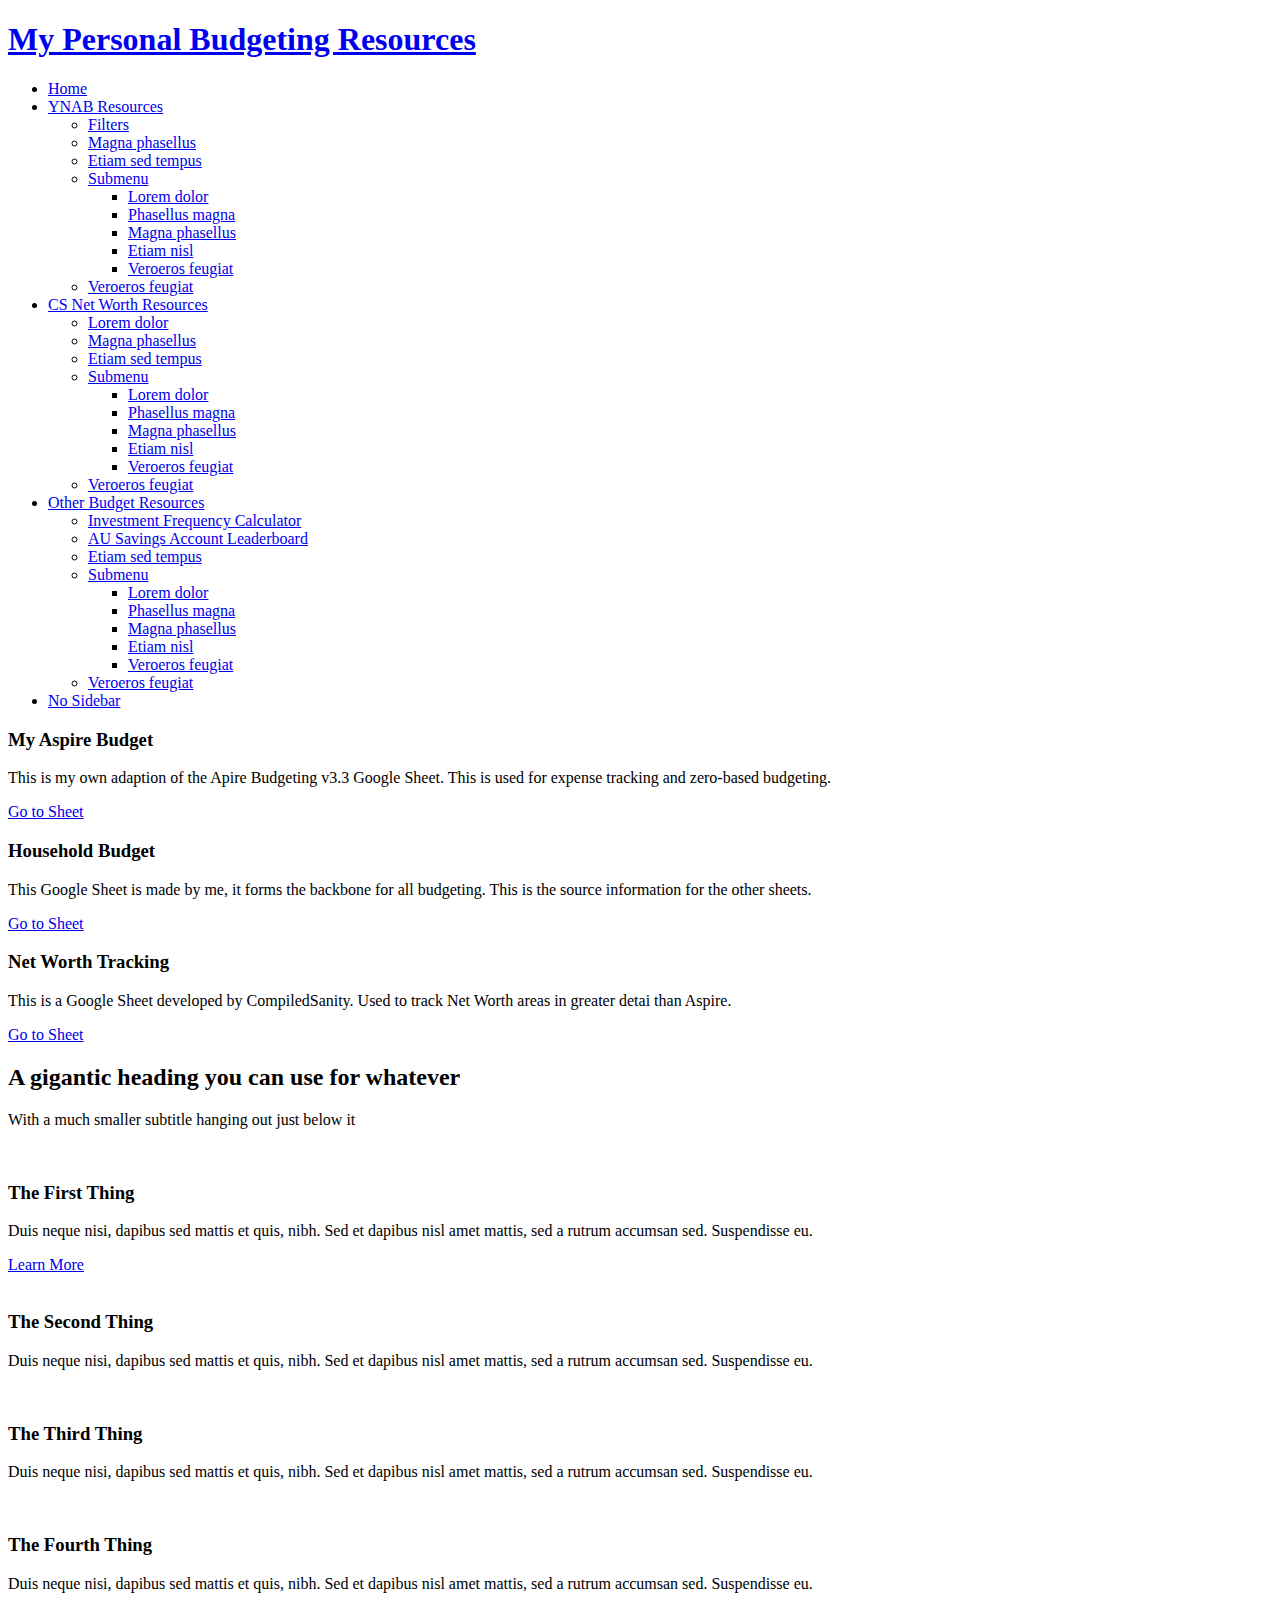
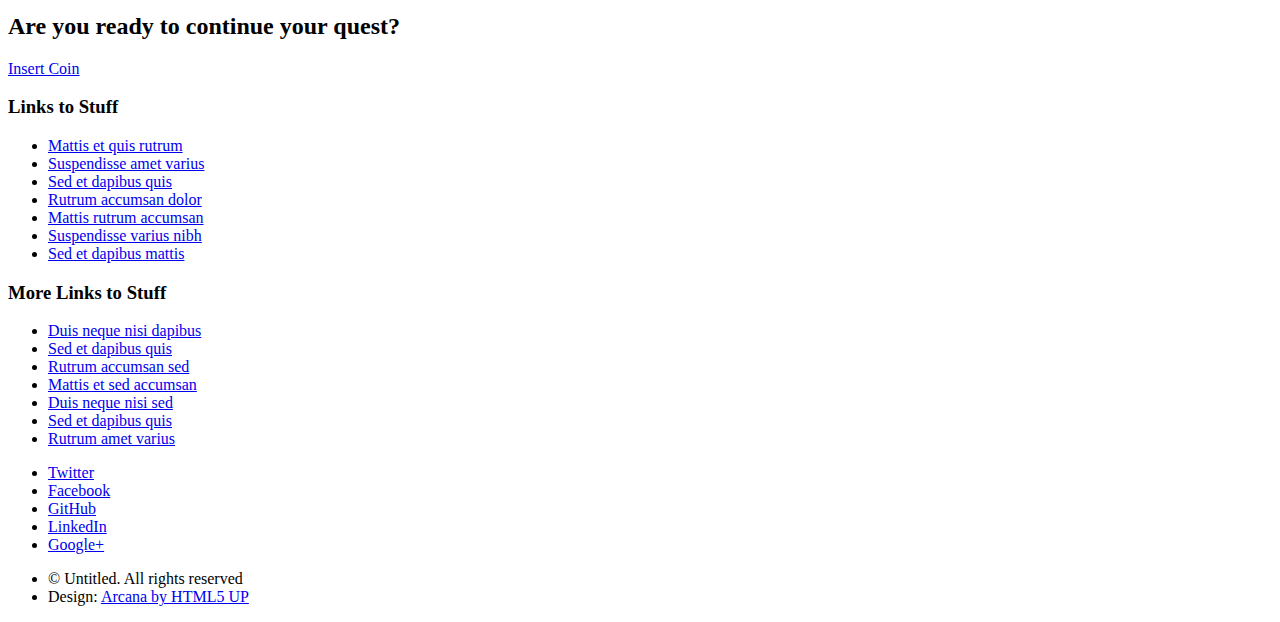
==== index.html @ 68fd0aa4 "Update to YNAB reference" ====
<!DOCTYPE HTML>
<!--
	Arcana by HTML5 UP
	html5up.net | @ajlkn
	Free for personal and commercial use under the CCA 3.0 license (html5up.net/license)
-->
<html>
	<head>
		<title>Budget Resources</title>
		<meta charset="utf-8" />
		<meta name="viewport" content="width=device-width, initial-scale=1, user-scalable=no" />
		<link rel="stylesheet" href="assets/css/main.css" />
		<link rel="icon" href="chart.ico">
	</head>
	<body class="is-preload">
		<div id="page-wrapper">

			<!-- Header -->
				<div id="header">

					<!-- Logo -->
						<h1><a href="index.html" id="logo">My Personal Budgeting Resources</a></h1>

					<!-- Nav -->
						<nav id="nav">
							<ul>
								<li class="current"><a href="index.html">Home</a></li>
								<li>
									<a href="#">YNAB Resources</a>
									<ul>
										<li><a href="filters.html">Filters</a></li>
										<li><a href="#" target="_blank" rel="noopener noreferrer">Magna phasellus</a></li>
										<li><a href="#" target="_blank" rel="noopener noreferrer">Etiam sed tempus</a></li>
										<li>
											<a href="#">Submenu</a>
											<ul>
												<li><a href="#">Lorem dolor</a></li>
												<li><a href="#">Phasellus magna</a></li>
												<li><a href="#">Magna phasellus</a></li>
												<li><a href="#">Etiam nisl</a></li>
												<li><a href="#">Veroeros feugiat</a></li>
											</ul>
										</li>
										<li><a href="#">Veroeros feugiat</a></li>
									</ul>
								</li>
								<li>
									<a href="#">CS Net Worth Resources</a>
									<ul>
										<li><a href="#" target="_blank" rel="noopener noreferrer">Lorem dolor</a></li>
										<li><a href="#" target="_blank" rel="noopener noreferrer">Magna phasellus</a></li>
										<li><a href="#" target="_blank" rel="noopener noreferrer">Etiam sed tempus</a></li>
										<li>
											<a href="#">Submenu</a>
											<ul>
												<li><a href="#">Lorem dolor</a></li>
												<li><a href="#">Phasellus magna</a></li>
												<li><a href="#">Magna phasellus</a></li>
												<li><a href="#">Etiam nisl</a></li>
												<li><a href="#">Veroeros feugiat</a></li>
											</ul>
										</li>
										<li><a href="#">Veroeros feugiat</a></li>
									</ul>
								</li>
								<li>
									<a href="#">Other Budget Resources</a>
									<ul>
										<li><a href="https://investcalc.github.io/" target="_blank" rel="noopener noreferrer">Investment Frequency Calculator</a></li>
										<li><a href="https://docs.google.com/spreadsheets/d/145iM6uuFS9m-Rul65--eFJQq_Au7Z_BA4_CwkYwu2DI/edit#gid=271791020" target="_blank" rel="noopener noreferrer">AU Savings Account Leaderboard</a></li>
										<li><a href="#" target="_blank" rel="noopener noreferrer">Etiam sed tempus</a></li>
										<li>
											<a href="#">Submenu</a>
											<ul>
												<li><a href="#">Lorem dolor</a></li>
												<li><a href="#">Phasellus magna</a></li>
												<li><a href="#">Magna phasellus</a></li>
												<li><a href="#">Etiam nisl</a></li>
												<li><a href="#">Veroeros feugiat</a></li>
											</ul>
										</li>
										<li><a href="#">Veroeros feugiat</a></li>
									</ul>
								</li>
								<li><a href="no-sidebar.html">No Sidebar</a></li>
							</ul>
						</nav>

				</div>

			<!-- Highlights -->
				<section class="wrapper style1">
					<div class="container">
						<div class="row gtr-200">
							<section class="col-4 col-12-narrower">
								<div class="box highlight">
									<i class="icon solid major fa-receipt"></i>
									<h3>My Aspire Budget</h3>
									<p>This is my own adaption of the Apire Budgeting v3.3 Google Sheet. This is used for expense tracking and zero-based budgeting.</p>
									<a href="https://docs.google.com/spreadsheets/d/15DoCzTArknNiJMKoGo6UmZNS4q94j5jEucCFTJmezaw/edit?usp=sharing" class="button"target="_blank" rel="noopener noreferrer">Go to Sheet</a>
								</div>
							</section>
							<section class="col-4 col-12-narrower">
								<div class="box highlight">
									<i class="icon solid major fa-calculator"></i>
									<h3>Household Budget</h3>
									<p>This Google Sheet is made by me, it forms the backbone for all budgeting. This is the source information for the other sheets.</p>
									<a href="https://docs.google.com/spreadsheets/d/1C5yTGVvdCSn9Hnpcb_9gk71Tm4waRV38QooXkXLGlp8/edit?usp=sharing" class="button"target="_blank" rel="noopener noreferrer">Go to Sheet</a>
								</div>
							</section>
							<section class="col-4 col-12-narrower">
								<div class="box highlight">
									<i class="icon solid major fa-chart-pie"></i>
									<h3>Net Worth Tracking</h3>
									<p>This is a Google Sheet developed by CompiledSanity. Used to track Net Worth areas in greater detai than Aspire.</p>
									<a href="https://docs.google.com/spreadsheets/d/12lXcyoD9trBSs9_mLngoqm3AqoFH1esl90T02UZEhg0/edit?usp=sharing" class="button"target="_blank" rel="noopener noreferrer">Go to Sheet</a>
								</div>
							</section>
						</div>
					</div>
				</section>

			<!-- Gigantic Heading -->
				<section class="wrapper style2">
					<div class="container">
						<header class="major">
							<h2>A gigantic heading you can use for whatever</h2>
							<p>With a much smaller subtitle hanging out just below it</p>
						</header>
					</div>
				</section>

			<!-- Posts -->
				<section class="wrapper style1">
					<div class="container">
						<div class="row">
							<section class="col-6 col-12-narrower">
								<div class="box post">
									<a href="#" class="image left"><img src="images/pic01.jpg" alt="" /></a>
									<div class="inner">
										<h3>The First Thing</h3>
										<p>Duis neque nisi, dapibus sed mattis et quis, nibh. Sed et dapibus nisl amet mattis, sed a rutrum accumsan sed. Suspendisse eu.</p>
										<a href="#" class="button">Learn More</a>
									</div>
								</div>
							</section>
							<section class="col-6 col-12-narrower">
								<div class="box post">
									<a href="#" class="image left"><img src="images/pic02.jpg" alt="" /></a>
									<div class="inner">
										<h3>The Second Thing</h3>
										<p>Duis neque nisi, dapibus sed mattis et quis, nibh. Sed et dapibus nisl amet mattis, sed a rutrum accumsan sed. Suspendisse eu.</p>
									</div>
								</div>
							</section>
						</div>
						<div class="row">
							<section class="col-6 col-12-narrower">
								<div class="box post">
									<a href="#" class="image left"><img src="images/pic03.jpg" alt="" /></a>
									<div class="inner">
										<h3>The Third Thing</h3>
										<p>Duis neque nisi, dapibus sed mattis et quis, nibh. Sed et dapibus nisl amet mattis, sed a rutrum accumsan sed. Suspendisse eu.</p>
									</div>
								</div>
							</section>
							<section class="col-6 col-12-narrower">
								<div class="box post">
									<a href="#" class="image left"><img src="images/pic04.jpg" alt="" /></a>
									<div class="inner">
										<h3>The Fourth Thing</h3>
										<p>Duis neque nisi, dapibus sed mattis et quis, nibh. Sed et dapibus nisl amet mattis, sed a rutrum accumsan sed. Suspendisse eu.</p>
									</div>
								</div>
							</section>
						</div>
					</div>
				</section>

			<!-- CTA -->
				<section id="cta" class="wrapper style3">
					<div class="container">
						<header>
							<h2>Are you ready to continue your quest?</h2>
							<a href="#" class="button">Insert Coin</a>
						</header>
					</div>
				</section>

			<!-- Footer -->
				<div id="footer">
					<div class="container">
						<div class="row">
							<section class="col-3 col-6-narrower col-12-mobilep">
								<h3>Links to Stuff</h3>
								<ul class="links">
									<li><a href="#">Mattis et quis rutrum</a></li>
									<li><a href="#">Suspendisse amet varius</a></li>
									<li><a href="#">Sed et dapibus quis</a></li>
									<li><a href="#">Rutrum accumsan dolor</a></li>
									<li><a href="#">Mattis rutrum accumsan</a></li>
									<li><a href="#">Suspendisse varius nibh</a></li>
									<li><a href="#">Sed et dapibus mattis</a></li>
								</ul>
							</section>
							<section class="col-3 col-6-narrower col-12-mobilep">
								<h3>More Links to Stuff</h3>
								<ul class="links">
									<li><a href="#">Duis neque nisi dapibus</a></li>
									<li><a href="#">Sed et dapibus quis</a></li>
									<li><a href="#">Rutrum accumsan sed</a></li>
									<li><a href="#">Mattis et sed accumsan</a></li>
									<li><a href="#">Duis neque nisi sed</a></li>
									<li><a href="#">Sed et dapibus quis</a></li>
									<li><a href="#">Rutrum amet varius</a></li>
								</ul>
							</section>
						</div>
					</div>

					<!-- Icons -->
						<ul class="icons">
							<li><a href="#" class="icon brands fa-twitter"><span class="label">Twitter</span></a></li>
							<li><a href="#" class="icon brands fa-facebook-f"><span class="label">Facebook</span></a></li>
							<li><a href="#" class="icon brands fa-github"><span class="label">GitHub</span></a></li>
							<li><a href="#" class="icon brands fa-linkedin-in"><span class="label">LinkedIn</span></a></li>
							<li><a href="#" class="icon brands fa-google-plus-g"><span class="label">Google+</span></a></li>
						</ul>

					<!-- Copyright -->
						<div class="copyright">
							<ul class="menu">
								<li>&copy; Untitled. All rights reserved</li><li>Design: <a href="http://html5up.net/arcana">Arcana by HTML5 UP</a></li>
							</ul>
						</div>

				</div>

		</div>

		<!-- Scripts -->
			<script src="assets/js/jquery.min.js"></script>
			<script src="assets/js/jquery.dropotron.min.js"></script>
			<script src="assets/js/browser.min.js"></script>
			<script src="assets/js/breakpoints.min.js"></script>
			<script src="assets/js/util.js"></script>
			<script src="assets/js/main.js"></script>

	</body>
</html>
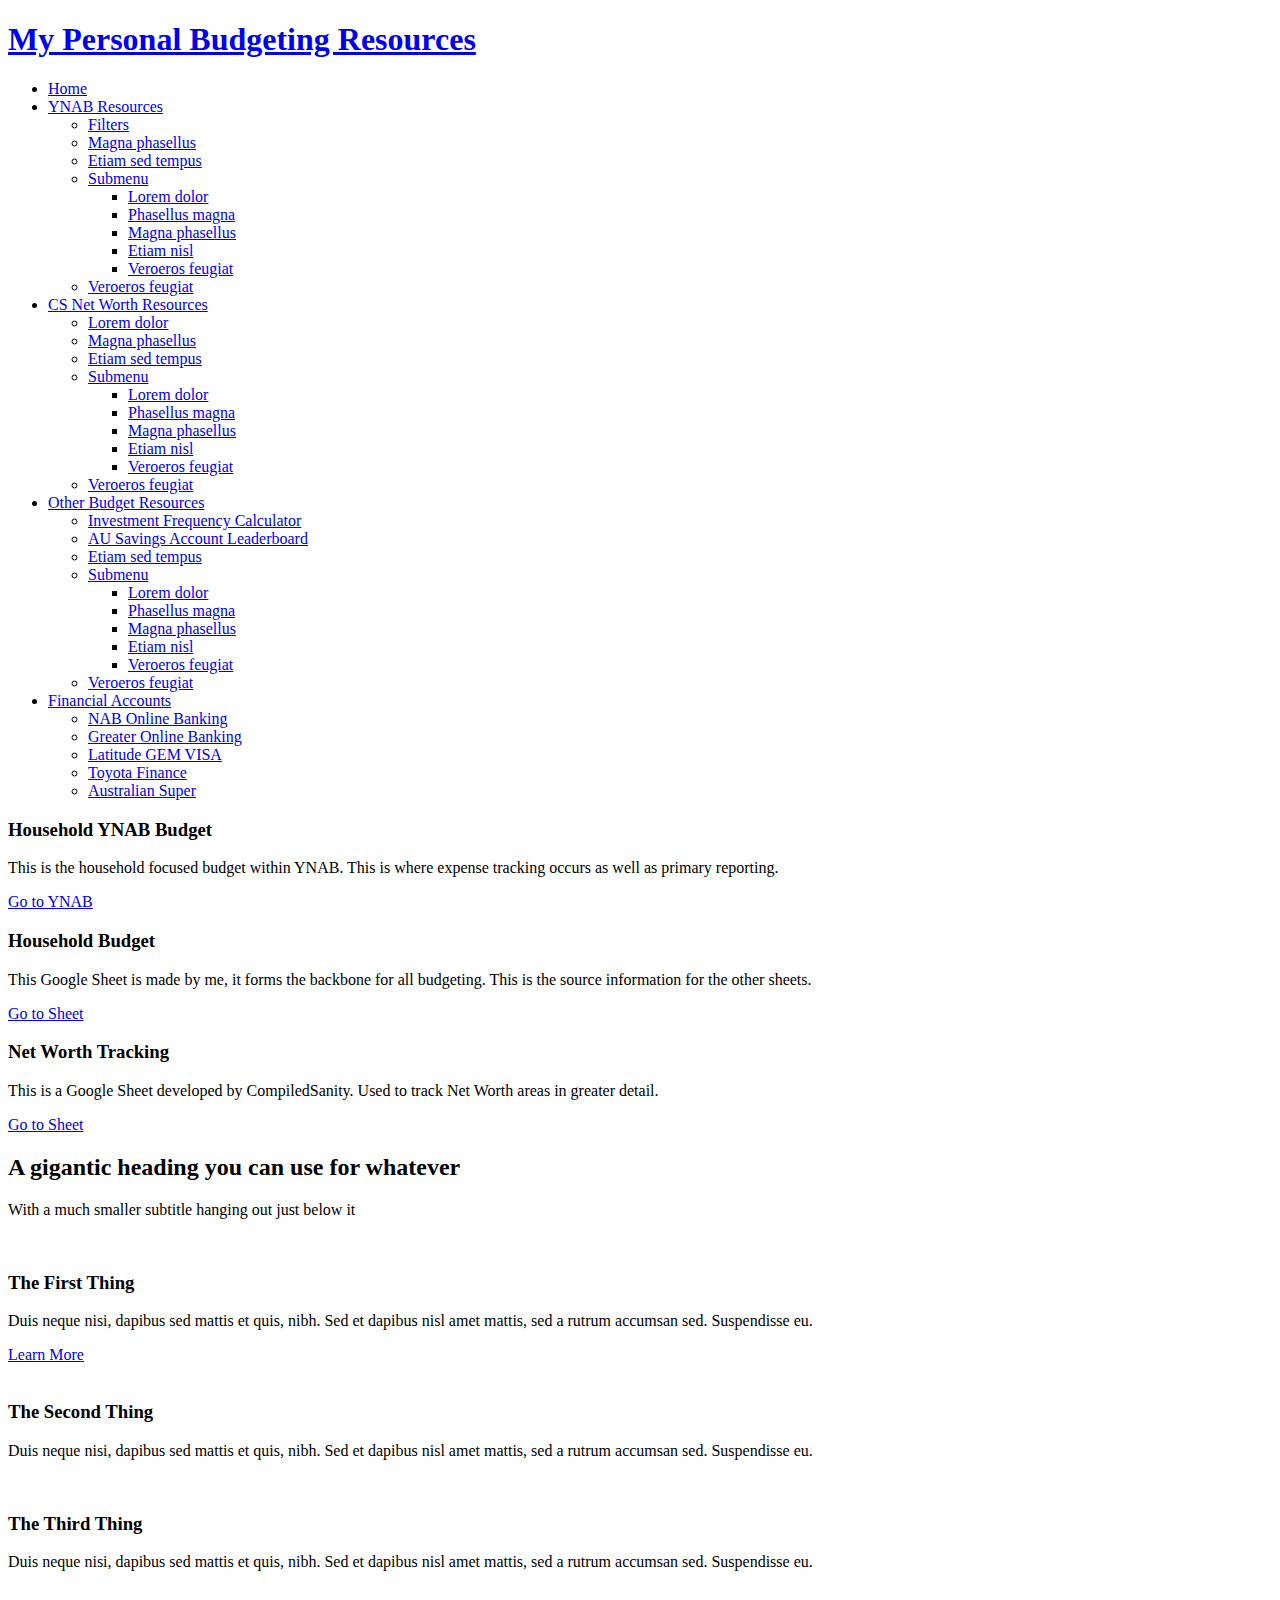
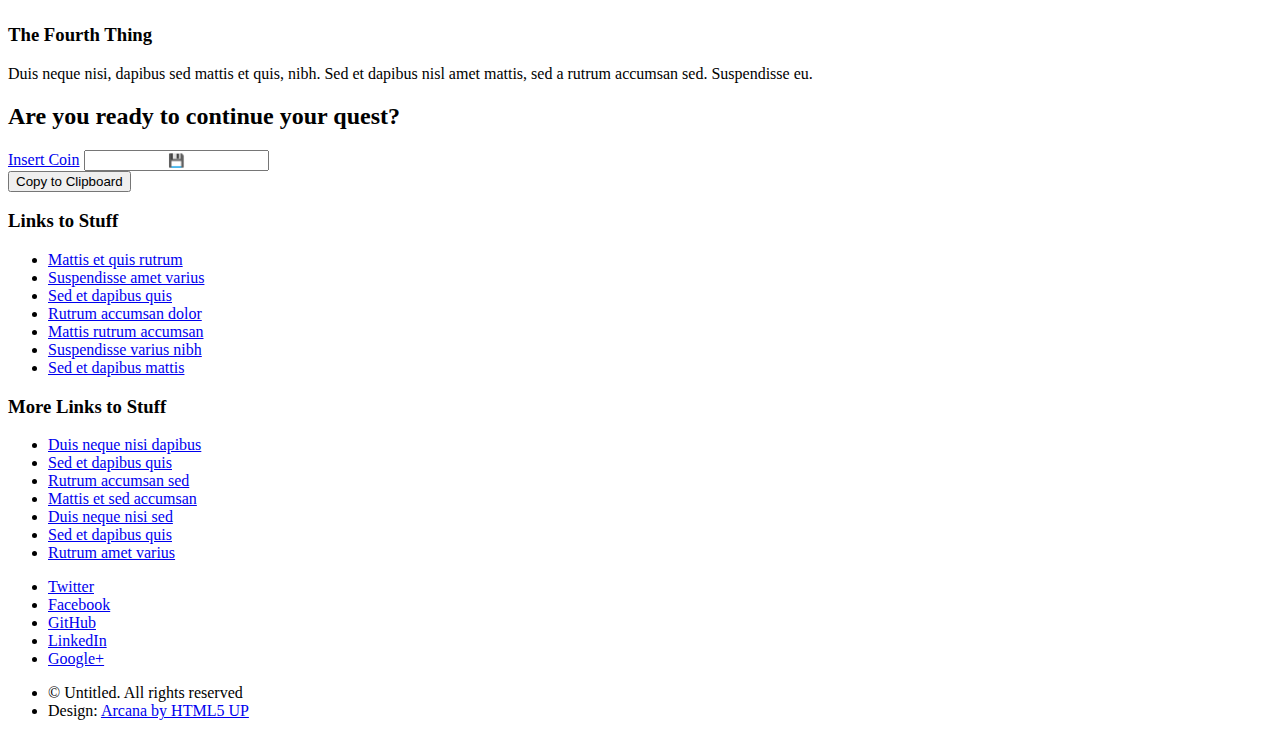
==== commit b65d3b6a: "Taxonomy Update Pt1" ====
--- a/index.html
+++ b/index.html
@@ -10,7 +10,8 @@
 		<meta charset="utf-8" />
 		<meta name="viewport" content="width=device-width, initial-scale=1, user-scalable=no" />
 		<link rel="stylesheet" href="assets/css/main.css" />
-		<link rel="icon" href="chart.ico">
+		<link rel="stylesheet" type="text/css" href="/assets/css/styles.css">
+		<link rel="icon" href="images/chart.ico">
 	</head>
 	<body class="is-preload">
 		<div id="page-wrapper">
@@ -28,7 +29,7 @@
 								<li>
 									<a href="#">YNAB Resources</a>
 									<ul>
-										<li><a href="filters.html">Filters</a></li>
+										<li><a href="filtersold.html">Filters</a></li>
 										<li><a href="#" target="_blank" rel="noopener noreferrer">Magna phasellus</a></li>
 										<li><a href="#" target="_blank" rel="noopener noreferrer">Etiam sed tempus</a></li>
 										<li>
@@ -82,7 +83,16 @@
 										<li><a href="#">Veroeros feugiat</a></li>
 									</ul>
 								</li>
-								<li><a href="no-sidebar.html">No Sidebar</a></li>
+								<li>
+									<a href="#">Financial Accounts</a>
+									<ul>
+										<li><a href="https://ib.nab.com.au/nabib/acctInfo_acctBal.ctl#/" target="_blank" rel="noopener noreferrer">NAB Online Banking</a></li>
+										<li><a href="https://mb.greater.com.au/MobileBanking/Login" target="_blank" rel="noopener noreferrer">Greater Online Banking</a></li>
+										<li><a href="https://online.gemvisa.com.au/access/login" target="_blank" rel="noopener noreferrer">Latitude GEM VISA</a></li>
+										<li><a href="https://toyotafinanceonline.com.au/Login/TFLogin.aspx" target="_blank" rel="noopener noreferrer">Toyota Finance</a></li>
+										<li><a href="https://portal.australiansuper.com/login.aspx" target="_blank" rel="noopener noreferrer">Australian Super</a></li>
+									</ul>
+								</li>
 							</ul>
 						</nav>
 
@@ -95,9 +105,9 @@
 							<section class="col-4 col-12-narrower">
 								<div class="box highlight">
 									<i class="icon solid major fa-receipt"></i>
-									<h3>My Aspire Budget</h3>
-									<p>This is my own adaption of the Apire Budgeting v3.3 Google Sheet. This is used for expense tracking and zero-based budgeting.</p>
-									<a href="https://docs.google.com/spreadsheets/d/15DoCzTArknNiJMKoGo6UmZNS4q94j5jEucCFTJmezaw/edit?usp=sharing" class="button"target="_blank" rel="noopener noreferrer">Go to Sheet</a>
+									<h3>Household YNAB Budget</h3>
+									<p>This is the household focused budget within YNAB. This is where expense tracking occurs as well as primary reporting.</p>
+									<a href="https://app.youneedabudget.com/5303480c-04dd-4c9a-a97a-b794a01c77ea/budget" class="button"target="_blank" rel="noopener noreferrer">Go to YNAB</a>
 								</div>
 							</section>
 							<section class="col-4 col-12-narrower">
@@ -112,8 +122,8 @@
 								<div class="box highlight">
 									<i class="icon solid major fa-chart-pie"></i>
 									<h3>Net Worth Tracking</h3>
-									<p>This is a Google Sheet developed by CompiledSanity. Used to track Net Worth areas in greater detai than Aspire.</p>
-									<a href="https://docs.google.com/spreadsheets/d/12lXcyoD9trBSs9_mLngoqm3AqoFH1esl90T02UZEhg0/edit?usp=sharing" class="button"target="_blank" rel="noopener noreferrer">Go to Sheet</a>
+									<p>This is a Google Sheet developed by CompiledSanity. Used to track Net Worth areas in greater detail.</p>
+									<a href="https://docs.google.com/spreadsheets/d/1zWmPhwMdC503QbrzBPPDHSi7-0YsXpwDAMVoIMjcQHA/edit#gid=1133598012" class="button"target="_blank" rel="noopener noreferrer">Go to Sheet</a>
 								</div>
 							</section>
 						</div>
@@ -183,6 +193,13 @@
 						<header>
 							<h2>Are you ready to continue your quest?</h2>
 							<a href="#" class="button">Insert Coin</a>
+							<input class= "icon" type="text" value="💾" id="SubscriptionsInput" style="text-align:center;" readonly>
+							<div class="tooltip">
+								<button onclick="SubscriptionsFunction()" onmouseout="SubscriptionsoutFunc()">
+								  <span class="tooltiptext" id="SubscriptionsTooltip">Copy to Clipboard</span>
+							  <i class="far fa-copy"></i>
+								</button>
+							  </div>
 						</header>
 					</div>
 				</section>
@@ -245,6 +262,7 @@
 			<script src="assets/js/breakpoints.min.js"></script>
 			<script src="assets/js/util.js"></script>
 			<script src="assets/js/main.js"></script>
+			<script src="assets/js/clipboard.js"></script>
 
 	</body>
 </html>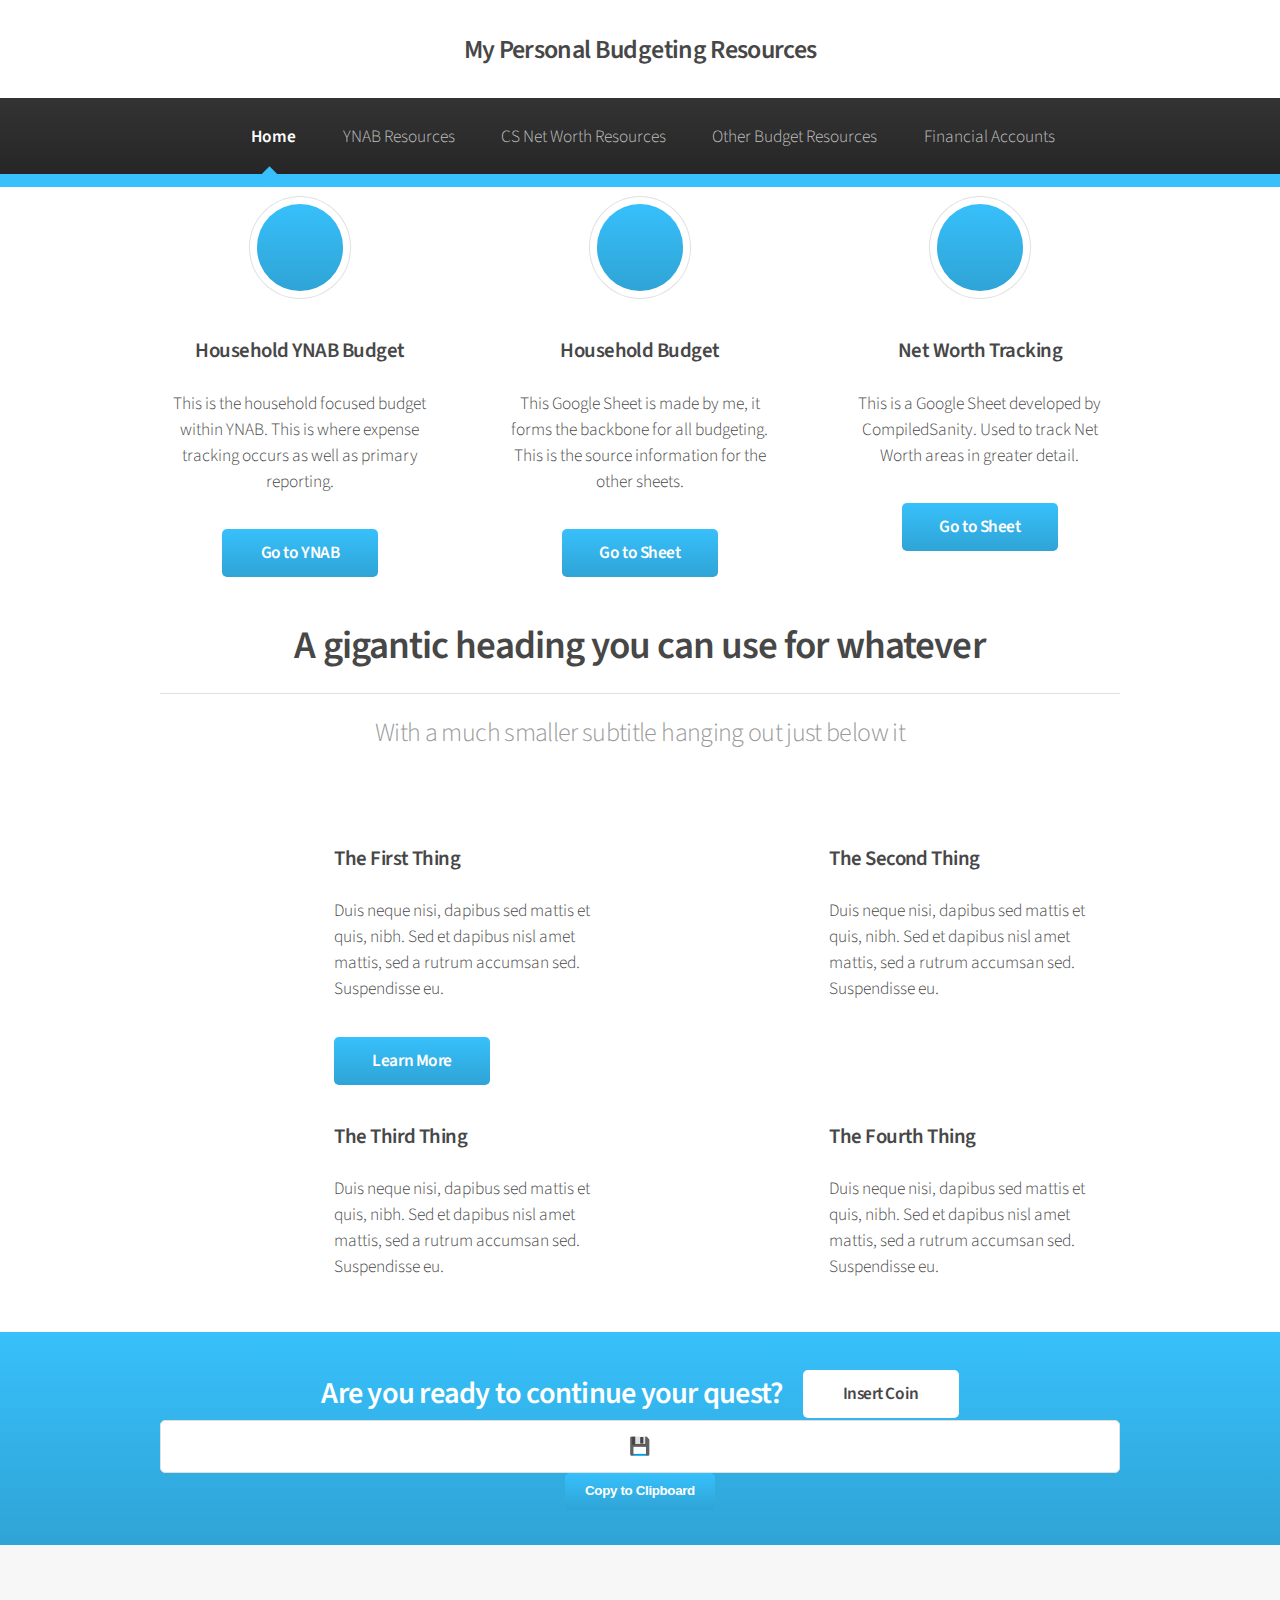
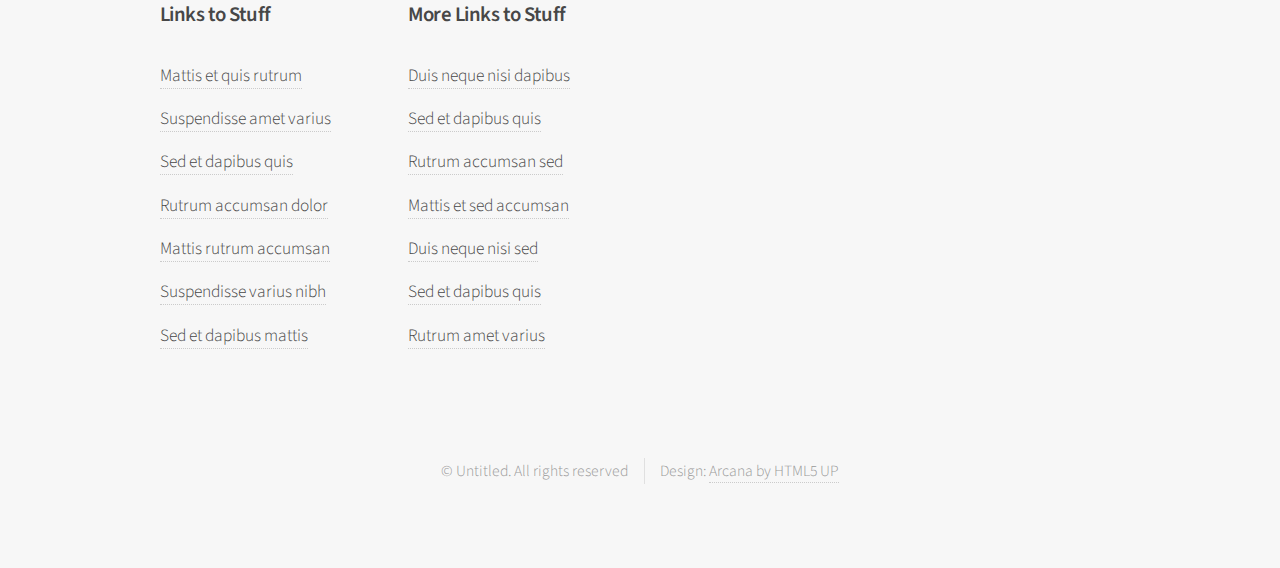
==== commit 887c2c25: "Further Updates" ====
--- a/index.html
+++ b/index.html
@@ -10,7 +10,6 @@
 		<meta charset="utf-8" />
 		<meta name="viewport" content="width=device-width, initial-scale=1, user-scalable=no" />
 		<link rel="stylesheet" href="assets/css/main.css" />
-		<link rel="stylesheet" type="text/css" href="/assets/css/styles.css">
 		<link rel="icon" href="images/chart.ico">
 	</head>
 	<body class="is-preload">
--- a/assets/css/main.css
+++ b/assets/css/main.css
@@ -0,0 +1,3376 @@
+@import url("fontawesome-all.min.css");
+@import url("https://fonts.googleapis.com/css?family=Source+Sans+Pro:300,300italic,600,600italic");
+
+/*
+	Arcana by HTML5 UP
+	html5up.net | @ajlkn
+	Free for personal and commercial use under the CCA 3.0 license (html5up.net/license)
+*/
+
+html, body, div, span, applet, object,
+iframe, h1, h2, h3, h4, h5, h6, p, blockquote,
+pre, a, abbr, acronym, address, big, cite,
+code, del, dfn, em, img, ins, kbd, q, s, samp,
+small, strike, strong, sub, sup, tt, var, b,
+u, i, center, dl, dt, dd, ol, ul, li, fieldset,
+form, label, legend, table, caption, tbody,
+tfoot, thead, tr, th, td, article, aside,
+canvas, details, embed, figure, figcaption,
+footer, header, hgroup, menu, nav, output, ruby,
+section, summary, time, mark, audio, video {
+	margin: 0;
+	padding: 0;
+	border: 0;
+	font-size: 100%;
+	font: inherit;
+	vertical-align: baseline;}
+
+article, aside, details, figcaption, figure,
+footer, header, hgroup, menu, nav, section {
+	display: block;}
+
+body {
+	line-height: 1;
+}
+
+ol, ul {
+	list-style: none;
+}
+
+blockquote, q {
+	quotes: none;
+}
+
+	blockquote:before, blockquote:after, q:before, q:after {
+		content: '';
+		content: none;
+	}
+
+table {
+	border-collapse: collapse;
+	border-spacing: 0;
+}
+
+body {
+	-webkit-text-size-adjust: none;
+}
+
+mark {
+	background-color: transparent;
+	color: inherit;
+}
+
+input::-moz-focus-inner {
+	border: 0;
+	padding: 0;
+}
+
+input, select, textarea {
+	-moz-appearance: none;
+	-webkit-appearance: none;
+	-ms-appearance: none;
+	appearance: none;
+}
+
+/* Basic */
+
+	html {
+		box-sizing: border-box;
+	}
+
+	*, *:before, *:after {
+		box-sizing: inherit;
+	}
+
+	body {
+		background: #f7f7f7 url("images/bg01.png");
+	}
+
+		body.is-preload *, body.is-preload *:before, body.is-preload *:after {
+			-moz-animation: none !important;
+			-webkit-animation: none !important;
+			-ms-animation: none !important;
+			animation: none !important;
+			-moz-transition: none !important;
+			-webkit-transition: none !important;
+			-ms-transition: none !important;
+			transition: none !important;
+		}
+
+	body, input, select, textarea {
+		color: #474747;
+		font-family: 'Source Sans Pro', sans-serif;
+		font-size: 16pt;
+		font-weight: 300;
+		line-height: 1.65em;
+	}
+
+	a {
+		-moz-transition: color 0.2s ease-in-out, border-color 0.2s ease-in-out, opacity 0.2s ease-in-out;
+		-webkit-transition: color 0.2s ease-in-out, border-color 0.2s ease-in-out, opacity 0.2s ease-in-out;
+		-ms-transition: color 0.2s ease-in-out, border-color 0.2s ease-in-out, opacity 0.2s ease-in-out;
+		transition: color 0.2s ease-in-out, border-color 0.2s ease-in-out, opacity 0.2s ease-in-out;
+		color: #37c0fb;
+		text-decoration: none;
+		border-bottom: dotted 1px;
+	}
+
+		a:hover {
+			color: #37c0fb;
+			border-bottom-color: transparent;
+		}
+
+	strong, b {
+		font-weight: 600;
+	}
+
+	em, i {
+		font-style: italic;
+	}
+
+	p, ul, ol, dl, table, blockquote {
+		margin: 0 0 2em 0;
+	}
+
+	h1, h2, h3, h4, h5, h6 {
+		color: inherit;
+		font-weight: 600;
+		line-height: 1.75em;
+		margin-bottom: 1em;
+	}
+
+		h1 a, h2 a, h3 a, h4 a, h5 a, h6 a {
+			color: inherit;
+			text-decoration: none;
+		}
+
+		h1 em, h2 em, h3 em, h4 em, h5 em, h6 em {
+			font-style: normal;
+			font-weight: 300;
+		}
+
+	h2 {
+		font-size: 1.75em;
+		letter-spacing: -0.025em;
+	}
+
+	h2.fil {
+		font-size: 1.75em;
+		letter-spacing: -0.025em;
+		margin: 0 0 0 0;
+	}
+
+	h3 {
+		font-size: 1.2em;
+		letter-spacing: -0.025em;
+	}
+
+	sub {
+		font-size: 0.8em;
+		position: relative;
+		top: 0.5em;
+	}
+
+	sup {
+		font-size: 0.8em;
+		position: relative;
+		top: -0.5em;
+	}
+
+	hr {
+		border-top: solid 1px #e0e0e0;
+		border: 0;
+		margin-bottom: 1.5em;
+	}
+
+	blockquote {
+		border-left: solid 0.5em #e0e0e0;
+		font-style: italic;
+		padding: 1em 0 1em 2em;
+	}
+
+/* Container */
+
+	.container {
+		margin: 0 auto;
+		max-width: 100%;
+		width: 1400px;
+	}
+
+		@media screen and (max-width: 1680px) {
+
+			.container {
+				width: 1200px;
+			}
+
+		}
+
+		@media screen and (max-width: 1280px) {
+
+			.container {
+				width: 960px;
+			}
+
+		}
+
+		@media screen and (max-width: 980px) {
+
+			.container {
+				width: 95%;
+			}
+
+		}
+
+		@media screen and (max-width: 840px) {
+
+			.container {
+				width: 95%;
+			}
+
+		}
+
+		@media screen and (max-width: 736px) {
+
+			.container {
+				width: 90%;
+			}
+
+		}
+
+		@media screen and (max-width: 480px) {
+
+			.container {
+				width: 100%;
+			}
+
+		}
+
+/* Row */
+
+	.row {
+		display: flex;
+		flex-wrap: wrap;
+		box-sizing: border-box;
+		align-items: stretch;
+	}
+
+		.row > * {
+			box-sizing: border-box;
+		}
+
+		.row.gtr-uniform > * > :last-child {
+			margin-bottom: 0;
+		}
+
+		.row.aln-left {
+			justify-content: flex-start;
+		}
+
+		.row.aln-center {
+			justify-content: center;
+		}
+
+		.row.aln-right {
+			justify-content: flex-end;
+		}
+
+		.row.aln-top {
+			align-items: flex-start;
+		}
+
+		.row.aln-middle {
+			align-items: center;
+		}
+
+		.row.aln-bottom {
+			align-items: flex-end;
+		}
+
+		.row > .imp {
+			order: -1;
+		}
+
+		.row > .col-1 {
+			width: 8.33333%;
+		}
+
+		.row > .off-1 {
+			margin-left: 8.33333%;
+		}
+
+		.row > .col-2 {
+			width: 16.66667%;
+		}
+
+		.row > .off-2 {
+			margin-left: 16.66667%;
+		}
+
+		.row > .col-3 {
+			width: 25%;
+		}
+
+		.row > .off-3 {
+			margin-left: 25%;
+		}
+
+		.row > .col-4 {
+			width: 33.33333%;
+		}
+	
+		.row > .off-4 {
+			margin-left: 33.33333%;
+		}
+	
+		.row > .col-5 {
+			width: 41.66667%;
+		}
+
+		.row > .off-5 {
+			margin-left: 41.66667%;
+		}
+
+		.row > .col-6 {
+			width: 50%;
+		}
+
+		.row > .off-6 {
+			margin-left: 50%;
+		}
+
+		.row > .col-7 {
+			width: 58.33333%;
+		}
+
+		.row > .off-7 {
+			margin-left: 58.33333%;
+		}
+
+		.row > .col-8 {
+			width: 66.66667%;
+		}
+
+		.row > .off-8 {
+			margin-left: 66.66667%;
+		}
+
+		.row > .col-9 {
+			width: 75%;
+		}
+
+		.row > .off-9 {
+			margin-left: 75%;
+		}
+
+		.row > .col-10 {
+			width: 83.33333%;
+		}
+
+		.row > .off-10 {
+			margin-left: 83.33333%;
+		}
+
+		.row > .col-11 {
+			width: 91.66667%;
+		}
+
+		.row > .off-11 {
+			margin-left: 91.66667%;
+		}
+
+		.row > .col-12 {
+			width: 100%;
+		}
+
+		.row > .off-12 {
+			margin-left: 100%;
+		}
+
+		.row > .col-13 {
+			width: 20%;
+			padding: 0 0 0 0;
+		}
+
+		.row > .off-13 {
+			margin-top: 0%;
+			margin-left: 25%;
+		}
+
+		.row.gtr-0 {
+			margin-top: 0px;
+			margin-left: 0px;
+		}
+
+			.row.gtr-0 > * {
+				padding: 0px 0 0 0px;
+			}
+
+			.row.gtr-0.gtr-uniform {
+				margin-top: 0px;
+			}
+
+				.row.gtr-0.gtr-uniform > * {
+					padding-top: 0px;
+				}
+
+		.row.gtr-25 {
+			margin-top: -12.5px;
+			margin-left: -12.5px;
+		}
+
+			.row.gtr-25 > * {
+				padding: 12.5px 0 0 12.5px;
+			}
+
+			.row.gtr-25.gtr-uniform {
+				margin-top: -12.5px;
+			}
+
+				.row.gtr-25.gtr-uniform > * {
+					padding-top: 12.5px;
+				}
+
+		.row.gtr-50 {
+			margin-top: -25px;
+			margin-left: -25px;
+		}
+
+			.row.gtr-50 > * {
+				padding: 25px 0 0 25px;
+			}
+
+			.row.gtr-50.gtr-uniform {
+				margin-top: -25px;
+			}
+
+				.row.gtr-50.gtr-uniform > * {
+					padding-top: 25px;
+				}
+
+		.row {
+			margin-top: -50px;
+			margin-left: -50px;
+		}
+
+			.row > * {
+				padding: 50px 0 0 50px;
+			}
+
+			.row.gtr-uniform {
+				margin-top: -50px;
+			}
+
+				.row.gtr-uniform > * {
+					padding-top: 50px;
+				}
+
+		.row.gtr-150 {
+			margin-top: -75px;
+			margin-left: -75px;
+		}
+
+			.row.gtr-150 > * {
+				padding: 75px 0 0 75px;
+			}
+
+			.row.gtr-150.gtr-uniform {
+				margin-top: -75px;
+			}
+
+				.row.gtr-150.gtr-uniform > * {
+					padding-top: 75px;
+				}
+
+		.row.gtr-200 {
+			margin-top: -100px;
+			margin-left: -100px;
+		}
+
+			.row.gtr-200 > * {
+				padding: 100px 0 0 100px;
+			}
+
+			.row.gtr-200.gtr-uniform {
+				margin-top: -100px;
+			}
+
+				.row.gtr-200.gtr-uniform > * {
+					padding-top: 100px;
+				}
+
+		@media screen and (max-width: 1680px) {
+
+			.row {
+				display: flex;
+				flex-wrap: wrap;
+				box-sizing: border-box;
+				align-items: stretch;
+			}
+
+				.row > * {
+					box-sizing: border-box;
+				}
+
+				.row.gtr-uniform > * > :last-child {
+					margin-bottom: 0;
+				}
+
+				.row.aln-left {
+					justify-content: flex-start;
+				}
+
+				.row.aln-center {
+					justify-content: center;
+				}
+
+				.row.aln-right {
+					justify-content: flex-end;
+				}
+
+				.row.aln-top {
+					align-items: flex-start;
+				}
+
+				.row.aln-middle {
+					align-items: center;
+				}
+
+				.row.aln-bottom {
+					align-items: flex-end;
+				}
+
+				.row > .imp-wide {
+					order: -1;
+				}
+
+				.row > .col-1-wide {
+					width: 8.33333%;
+				}
+
+				.row > .off-1-wide {
+					margin-left: 8.33333%;
+				}
+
+				.row > .col-2-wide {
+					width: 16.66667%;
+				}
+
+				.row > .off-2-wide {
+					margin-left: 16.66667%;
+				}
+
+				.row > .col-3-wide {
+					width: 25%;
+				}
+
+				.row > .off-3-wide {
+					margin-left: 25%;
+				}
+
+				.row > .col-4-wide {
+					width: 33.33333%;
+				}
+
+				.row > .off-4-wide {
+					margin-left: 33.33333%;
+				}
+
+				.row > .col-5-wide {
+					width: 41.66667%;
+				}
+
+				.row > .off-5-wide {
+					margin-left: 41.66667%;
+				}
+
+				.row > .col-6-wide {
+					width: 50%;
+				}
+
+				.row > .off-6-wide {
+					margin-left: 50%;
+				}
+
+				.row > .col-7-wide {
+					width: 58.33333%;
+				}
+
+				.row > .off-7-wide {
+					margin-left: 58.33333%;
+				}
+
+				.row > .col-8-wide {
+					width: 66.66667%;
+				}
+
+				.row > .off-8-wide {
+					margin-left: 66.66667%;
+				}
+
+				.row > .col-9-wide {
+					width: 75%;
+				}
+
+				.row > .off-9-wide {
+					margin-left: 75%;
+				}
+
+				.row > .col-10-wide {
+					width: 83.33333%;
+				}
+
+				.row > .off-10-wide {
+					margin-left: 83.33333%;
+				}
+
+				.row > .col-11-wide {
+					width: 91.66667%;
+				}
+
+				.row > .off-11-wide {
+					margin-left: 91.66667%;
+				}
+
+				.row > .col-12-wide {
+					width: 100%;
+				}
+
+				.row > .off-12-wide {
+					margin-left: 100%;
+				}
+
+				.row.gtr-0 {
+					margin-top: 0px;
+					margin-left: 0px;
+				}
+
+					.row.gtr-0 > * {
+						padding: 0px 0 0 0px;
+					}
+
+					.row.gtr-0.gtr-uniform {
+						margin-top: 0px;
+					}
+
+						.row.gtr-0.gtr-uniform > * {
+							padding-top: 0px;
+						}
+
+				.row.gtr-25 {
+					margin-top: -10px;
+					margin-left: -10px;
+				}
+
+					.row.gtr-25 > * {
+						padding: 10px 0 0 10px;
+					}
+
+					.row.gtr-25.gtr-uniform {
+						margin-top: -10px;
+					}
+
+						.row.gtr-25.gtr-uniform > * {
+							padding-top: 10px;
+						}
+
+				.row.gtr-50 {
+					margin-top: -20px;
+					margin-left: -20px;
+				}
+
+					.row.gtr-50 > * {
+						padding: 20px 0 0 20px;
+					}
+
+					.row.gtr-50.gtr-uniform {
+						margin-top: -20px;
+					}
+
+						.row.gtr-50.gtr-uniform > * {
+							padding-top: 20px;
+						}
+
+				.row {
+					margin-top: -40px;
+					margin-left: -40px;
+				}
+
+					.row > * {
+						padding: 40px 0 0 40px;
+					}
+
+					.row.gtr-uniform {
+						margin-top: -40px;
+					}
+
+						.row.gtr-uniform > * {
+							padding-top: 40px;
+						}
+
+				.row.gtr-150 {
+					margin-top: -60px;
+					margin-left: -60px;
+				}
+
+					.row.gtr-150 > * {
+						padding: 60px 0 0 60px;
+					}
+
+					.row.gtr-150.gtr-uniform {
+						margin-top: -60px;
+					}
+
+						.row.gtr-150.gtr-uniform > * {
+							padding-top: 60px;
+						}
+
+				.row.gtr-200 {
+					margin-top: -80px;
+					margin-left: -80px;
+				}
+
+					.row.gtr-200 > * {
+						padding: 80px 0 0 80px;
+					}
+
+					.row.gtr-200.gtr-uniform {
+						margin-top: -80px;
+					}
+
+						.row.gtr-200.gtr-uniform > * {
+							padding-top: 80px;
+						}
+
+		}
+
+		@media screen and (max-width: 1280px) {
+
+			.row {
+				display: flex;
+				flex-wrap: wrap;
+				box-sizing: border-box;
+				align-items: stretch;
+			}
+
+				.row > * {
+					box-sizing: border-box;
+				}
+
+				.row.gtr-uniform > * > :last-child {
+					margin-bottom: 0;
+				}
+
+				.row.aln-left {
+					justify-content: flex-start;
+				}
+
+				.row.aln-center {
+					justify-content: center;
+				}
+
+				.row.aln-right {
+					justify-content: flex-end;
+				}
+
+				.row.aln-top {
+					align-items: flex-start;
+				}
+
+				.row.aln-middle {
+					align-items: center;
+				}
+
+				.row.aln-bottom {
+					align-items: flex-end;
+				}
+
+				.row > .imp-normal {
+					order: -1;
+				}
+
+				.row > .col-1-normal {
+					width: 8.33333%;
+				}
+
+				.row > .off-1-normal {
+					margin-left: 8.33333%;
+				}
+
+				.row > .col-2-normal {
+					width: 16.66667%;
+				}
+
+				.row > .off-2-normal {
+					margin-left: 16.66667%;
+				}
+
+				.row > .col-3-normal {
+					width: 25%;
+				}
+
+				.row > .off-3-normal {
+					margin-left: 25%;
+				}
+
+				.row > .col-4-normal {
+					width: 33.33333%;
+				}
+
+				.row > .off-4-normal {
+					margin-left: 33.33333%;
+				}
+
+				.row > .col-5-normal {
+					width: 41.66667%;
+				}
+
+				.row > .off-5-normal {
+					margin-left: 41.66667%;
+				}
+
+				.row > .col-6-normal {
+					width: 50%;
+				}
+
+				.row > .off-6-normal {
+					margin-left: 50%;
+				}
+
+				.row > .col-7-normal {
+					width: 58.33333%;
+				}
+
+				.row > .off-7-normal {
+					margin-left: 58.33333%;
+				}
+
+				.row > .col-8-normal {
+					width: 66.66667%;
+				}
+
+				.row > .off-8-normal {
+					margin-left: 66.66667%;
+				}
+
+				.row > .col-9-normal {
+					width: 75%;
+				}
+
+				.row > .off-9-normal {
+					margin-left: 75%;
+				}
+
+				.row > .col-10-normal {
+					width: 83.33333%;
+				}
+
+				.row > .off-10-normal {
+					margin-left: 83.33333%;
+				}
+
+				.row > .col-11-normal {
+					width: 91.66667%;
+				}
+
+				.row > .off-11-normal {
+					margin-left: 91.66667%;
+				}
+
+				.row > .col-12-normal {
+					width: 100%;
+				}
+
+				.row > .off-12-normal {
+					margin-left: 100%;
+				}
+
+				.row.gtr-0 {
+					margin-top: 0px;
+					margin-left: 0px;
+				}
+
+					.row.gtr-0 > * {
+						padding: 0px 0 0 0px;
+					}
+
+					.row.gtr-0.gtr-uniform {
+						margin-top: 0px;
+					}
+
+						.row.gtr-0.gtr-uniform > * {
+							padding-top: 0px;
+						}
+
+				.row.gtr-25 {
+					margin-top: -7.5px;
+					margin-left: -7.5px;
+				}
+
+					.row.gtr-25 > * {
+						padding: 7.5px 0 0 7.5px;
+					}
+
+					.row.gtr-25.gtr-uniform {
+						margin-top: -7.5px;
+					}
+
+						.row.gtr-25.gtr-uniform > * {
+							padding-top: 7.5px;
+						}
+
+				.row.gtr-50 {
+					margin-top: -15px;
+					margin-left: -15px;
+				}
+
+					.row.gtr-50 > * {
+						padding: 15px 0 0 15px;
+					}
+
+					.row.gtr-50.gtr-uniform {
+						margin-top: -15px;
+					}
+
+						.row.gtr-50.gtr-uniform > * {
+							padding-top: 15px;
+						}
+
+				.row {
+					margin-top: -30px;
+					margin-left: -30px;
+				}
+
+					.row > * {
+						padding: 30px 0 0 30px;
+					}
+
+					.row.gtr-uniform {
+						margin-top: -30px;
+					}
+
+						.row.gtr-uniform > * {
+							padding-top: 30px;
+						}
+
+				.row.gtr-150 {
+					margin-top: -45px;
+					margin-left: -45px;
+				}
+
+					.row.gtr-150 > * {
+						padding: 45px 0 0 45px;
+					}
+
+					.row.gtr-150.gtr-uniform {
+						margin-top: -45px;
+					}
+
+						.row.gtr-150.gtr-uniform > * {
+							padding-top: 45px;
+						}
+
+				.row.gtr-200 {
+					margin-top: -60px;
+					margin-left: -60px;
+				}
+
+					.row.gtr-200 > * {
+						padding: 60px 0 0 60px;
+					}
+
+					.row.gtr-200.gtr-uniform {
+						margin-top: -60px;
+					}
+
+						.row.gtr-200.gtr-uniform > * {
+							padding-top: 60px;
+						}
+
+		}
+
+		@media screen and (max-width: 980px) {
+
+			.row {
+				display: flex;
+				flex-wrap: wrap;
+				box-sizing: border-box;
+				align-items: stretch;
+			}
+
+				.row > * {
+					box-sizing: border-box;
+				}
+
+				.row.gtr-uniform > * > :last-child {
+					margin-bottom: 0;
+				}
+
+				.row.aln-left {
+					justify-content: flex-start;
+				}
+
+				.row.aln-center {
+					justify-content: center;
+				}
+
+				.row.aln-right {
+					justify-content: flex-end;
+				}
+
+				.row.aln-top {
+					align-items: flex-start;
+				}
+
+				.row.aln-middle {
+					align-items: center;
+				}
+
+				.row.aln-bottom {
+					align-items: flex-end;
+				}
+
+				.row > .imp-narrow {
+					order: -1;
+				}
+
+				.row > .col-1-narrow {
+					width: 8.33333%;
+				}
+
+				.row > .off-1-narrow {
+					margin-left: 8.33333%;
+				}
+
+				.row > .col-2-narrow {
+					width: 16.66667%;
+				}
+
+				.row > .off-2-narrow {
+					margin-left: 16.66667%;
+				}
+
+				.row > .col-3-narrow {
+					width: 25%;
+				}
+
+				.row > .off-3-narrow {
+					margin-left: 25%;
+				}
+
+				.row > .col-4-narrow {
+					width: 33.33333%;
+				}
+
+				.row > .off-4-narrow {
+					margin-left: 33.33333%;
+				}
+
+				.row > .col-5-narrow {
+					width: 41.66667%;
+				}
+
+				.row > .off-5-narrow {
+					margin-left: 41.66667%;
+				}
+
+				.row > .col-6-narrow {
+					width: 50%;
+				}
+
+				.row > .off-6-narrow {
+					margin-left: 50%;
+				}
+
+				.row > .col-7-narrow {
+					width: 58.33333%;
+				}
+
+				.row > .off-7-narrow {
+					margin-left: 58.33333%;
+				}
+
+				.row > .col-8-narrow {
+					width: 66.66667%;
+				}
+
+				.row > .off-8-narrow {
+					margin-left: 66.66667%;
+				}
+
+				.row > .col-9-narrow {
+					width: 75%;
+				}
+
+				.row > .off-9-narrow {
+					margin-left: 75%;
+				}
+
+				.row > .col-10-narrow {
+					width: 83.33333%;
+				}
+
+				.row > .off-10-narrow {
+					margin-left: 83.33333%;
+				}
+
+				.row > .col-11-narrow {
+					width: 91.66667%;
+				}
+
+				.row > .off-11-narrow {
+					margin-left: 91.66667%;
+				}
+
+				.row > .col-12-narrow {
+					width: 100%;
+				}
+
+				.row > .off-12-narrow {
+					margin-left: 100%;
+				}
+
+				.row.gtr-0 {
+					margin-top: 0px;
+					margin-left: 0px;
+				}
+
+					.row.gtr-0 > * {
+						padding: 0px 0 0 0px;
+					}
+
+					.row.gtr-0.gtr-uniform {
+						margin-top: 0px;
+					}
+
+						.row.gtr-0.gtr-uniform > * {
+							padding-top: 0px;
+						}
+
+				.row.gtr-25 {
+					margin-top: -7.5px;
+					margin-left: -7.5px;
+				}
+
+					.row.gtr-25 > * {
+						padding: 7.5px 0 0 7.5px;
+					}
+
+					.row.gtr-25.gtr-uniform {
+						margin-top: -7.5px;
+					}
+
+						.row.gtr-25.gtr-uniform > * {
+							padding-top: 7.5px;
+						}
+
+				.row.gtr-50 {
+					margin-top: -15px;
+					margin-left: -15px;
+				}
+
+					.row.gtr-50 > * {
+						padding: 15px 0 0 15px;
+					}
+
+					.row.gtr-50.gtr-uniform {
+						margin-top: -15px;
+					}
+
+						.row.gtr-50.gtr-uniform > * {
+							padding-top: 15px;
+						}
+
+				.row {
+					margin-top: -30px;
+					margin-left: -30px;
+				}
+
+					.row > * {
+						padding: 30px 0 0 30px;
+					}
+
+					.row.gtr-uniform {
+						margin-top: -30px;
+					}
+
+						.row.gtr-uniform > * {
+							padding-top: 30px;
+						}
+
+				.row.gtr-150 {
+					margin-top: -45px;
+					margin-left: -45px;
+				}
+
+					.row.gtr-150 > * {
+						padding: 45px 0 0 45px;
+					}
+
+					.row.gtr-150.gtr-uniform {
+						margin-top: -45px;
+					}
+
+						.row.gtr-150.gtr-uniform > * {
+							padding-top: 45px;
+						}
+
+				.row.gtr-200 {
+					margin-top: -60px;
+					margin-left: -60px;
+				}
+
+					.row.gtr-200 > * {
+						padding: 60px 0 0 60px;
+					}
+
+					.row.gtr-200.gtr-uniform {
+						margin-top: -60px;
+					}
+
+						.row.gtr-200.gtr-uniform > * {
+							padding-top: 60px;
+						}
+
+		}
+
+		@media screen and (max-width: 840px) {
+
+			.row {
+				display: flex;
+				flex-wrap: wrap;
+				box-sizing: border-box;
+				align-items: stretch;
+			}
+
+				.row > * {
+					box-sizing: border-box;
+				}
+
+				.row.gtr-uniform > * > :last-child {
+					margin-bottom: 0;
+				}
+
+				.row.aln-left {
+					justify-content: flex-start;
+				}
+
+				.row.aln-center {
+					justify-content: center;
+				}
+
+				.row.aln-right {
+					justify-content: flex-end;
+				}
+
+				.row.aln-top {
+					align-items: flex-start;
+				}
+
+				.row.aln-middle {
+					align-items: center;
+				}
+
+				.row.aln-bottom {
+					align-items: flex-end;
+				}
+
+				.row > .imp-narrower {
+					order: -1;
+				}
+
+				.row > .col-1-narrower {
+					width: 8.33333%;
+				}
+
+				.row > .off-1-narrower {
+					margin-left: 8.33333%;
+				}
+
+				.row > .col-2-narrower {
+					width: 16.66667%;
+				}
+
+				.row > .off-2-narrower {
+					margin-left: 16.66667%;
+				}
+
+				.row > .col-3-narrower {
+					width: 25%;
+				}
+
+				.row > .off-3-narrower {
+					margin-left: 25%;
+				}
+
+				.row > .col-4-narrower {
+					width: 33.33333%;
+				}
+
+				.row > .off-4-narrower {
+					margin-left: 33.33333%;
+				}
+
+				.row > .col-5-narrower {
+					width: 41.66667%;
+				}
+
+				.row > .off-5-narrower {
+					margin-left: 41.66667%;
+				}
+
+				.row > .col-6-narrower {
+					width: 50%;
+				}
+
+				.row > .off-6-narrower {
+					margin-left: 50%;
+				}
+
+				.row > .col-7-narrower {
+					width: 58.33333%;
+				}
+
+				.row > .off-7-narrower {
+					margin-left: 58.33333%;
+				}
+
+				.row > .col-8-narrower {
+					width: 66.66667%;
+				}
+
+				.row > .off-8-narrower {
+					margin-left: 66.66667%;
+				}
+
+				.row > .col-9-narrower {
+					width: 75%;
+				}
+
+				.row > .off-9-narrower {
+					margin-left: 75%;
+				}
+
+				.row > .col-10-narrower {
+					width: 83.33333%;
+				}
+
+				.row > .off-10-narrower {
+					margin-left: 83.33333%;
+				}
+
+				.row > .col-11-narrower {
+					width: 91.66667%;
+				}
+
+				.row > .off-11-narrower {
+					margin-left: 91.66667%;
+				}
+
+				.row > .col-12-narrower {
+					width: 100%;
+				}
+
+				.row > .off-12-narrower {
+					margin-left: 100%;
+				}
+
+				.row.gtr-0 {
+					margin-top: 0px;
+					margin-left: 0px;
+				}
+
+					.row.gtr-0 > * {
+						padding: 0px 0 0 0px;
+					}
+
+					.row.gtr-0.gtr-uniform {
+						margin-top: 0px;
+					}
+
+						.row.gtr-0.gtr-uniform > * {
+							padding-top: 0px;
+						}
+
+				.row.gtr-25 {
+					margin-top: -7.5px;
+					margin-left: -7.5px;
+				}
+
+					.row.gtr-25 > * {
+						padding: 7.5px 0 0 7.5px;
+					}
+
+					.row.gtr-25.gtr-uniform {
+						margin-top: -7.5px;
+					}
+
+						.row.gtr-25.gtr-uniform > * {
+							padding-top: 7.5px;
+						}
+
+				.row.gtr-50 {
+					margin-top: -15px;
+					margin-left: -15px;
+				}
+
+					.row.gtr-50 > * {
+						padding: 15px 0 0 15px;
+					}
+
+					.row.gtr-50.gtr-uniform {
+						margin-top: -15px;
+					}
+
+						.row.gtr-50.gtr-uniform > * {
+							padding-top: 15px;
+						}
+
+				.row {
+					margin-top: -30px;
+					margin-left: -30px;
+				}
+
+					.row > * {
+						padding: 30px 0 0 30px;
+					}
+
+					.row.gtr-uniform {
+						margin-top: -30px;
+					}
+
+						.row.gtr-uniform > * {
+							padding-top: 30px;
+						}
+
+				.row.gtr-150 {
+					margin-top: -45px;
+					margin-left: -45px;
+				}
+
+					.row.gtr-150 > * {
+						padding: 45px 0 0 45px;
+					}
+
+					.row.gtr-150.gtr-uniform {
+						margin-top: -45px;
+					}
+
+						.row.gtr-150.gtr-uniform > * {
+							padding-top: 45px;
+						}
+
+				.row.gtr-200 {
+					margin-top: -60px;
+					margin-left: -60px;
+				}
+
+					.row.gtr-200 > * {
+						padding: 60px 0 0 60px;
+					}
+
+					.row.gtr-200.gtr-uniform {
+						margin-top: -60px;
+					}
+
+						.row.gtr-200.gtr-uniform > * {
+							padding-top: 60px;
+						}
+
+		}
+
+		@media screen and (max-width: 736px) {
+
+			.row {
+				display: flex;
+				flex-wrap: wrap;
+				box-sizing: border-box;
+				align-items: stretch;
+			}
+
+				.row > * {
+					box-sizing: border-box;
+				}
+
+				.row.gtr-uniform > * > :last-child {
+					margin-bottom: 0;
+				}
+
+				.row.aln-left {
+					justify-content: flex-start;
+				}
+
+				.row.aln-center {
+					justify-content: center;
+				}
+
+				.row.aln-right {
+					justify-content: flex-end;
+				}
+
+				.row.aln-top {
+					align-items: flex-start;
+				}
+
+				.row.aln-middle {
+					align-items: center;
+				}
+
+				.row.aln-bottom {
+					align-items: flex-end;
+				}
+
+				.row > .imp-mobile {
+					order: -1;
+				}
+
+				.row > .col-1-mobile {
+					width: 8.33333%;
+				}
+
+				.row > .off-1-mobile {
+					margin-left: 8.33333%;
+				}
+
+				.row > .col-2-mobile {
+					width: 16.66667%;
+				}
+
+				.row > .off-2-mobile {
+					margin-left: 16.66667%;
+				}
+
+				.row > .col-3-mobile {
+					width: 25%;
+				}
+
+				.row > .off-3-mobile {
+					margin-left: 25%;
+				}
+
+				.row > .col-4-mobile {
+					width: 33.33333%;
+				}
+
+				.row > .off-4-mobile {
+					margin-left: 33.33333%;
+				}
+
+				.row > .col-5-mobile {
+					width: 41.66667%;
+				}
+
+				.row > .off-5-mobile {
+					margin-left: 41.66667%;
+				}
+
+				.row > .col-6-mobile {
+					width: 50%;
+				}
+
+				.row > .off-6-mobile {
+					margin-left: 50%;
+				}
+
+				.row > .col-7-mobile {
+					width: 58.33333%;
+				}
+
+				.row > .off-7-mobile {
+					margin-left: 58.33333%;
+				}
+
+				.row > .col-8-mobile {
+					width: 66.66667%;
+				}
+
+				.row > .off-8-mobile {
+					margin-left: 66.66667%;
+				}
+
+				.row > .col-9-mobile {
+					width: 75%;
+				}
+
+				.row > .off-9-mobile {
+					margin-left: 75%;
+				}
+
+				.row > .col-10-mobile {
+					width: 83.33333%;
+				}
+
+				.row > .off-10-mobile {
+					margin-left: 83.33333%;
+				}
+
+				.row > .col-11-mobile {
+					width: 91.66667%;
+				}
+
+				.row > .off-11-mobile {
+					margin-left: 91.66667%;
+				}
+
+				.row > .col-12-mobile {
+					width: 100%;
+				}
+
+				.row > .off-12-mobile {
+					margin-left: 100%;
+				}
+
+				.row.gtr-0 {
+					margin-top: 0px;
+					margin-left: 0px;
+				}
+
+					.row.gtr-0 > * {
+						padding: 0px 0 0 0px;
+					}
+
+					.row.gtr-0.gtr-uniform {
+						margin-top: 0px;
+					}
+
+						.row.gtr-0.gtr-uniform > * {
+							padding-top: 0px;
+						}
+
+				.row.gtr-25 {
+					margin-top: -5px;
+					margin-left: -5px;
+				}
+
+					.row.gtr-25 > * {
+						padding: 5px 0 0 5px;
+					}
+
+					.row.gtr-25.gtr-uniform {
+						margin-top: -5px;
+					}
+
+						.row.gtr-25.gtr-uniform > * {
+							padding-top: 5px;
+						}
+
+				.row.gtr-50 {
+					margin-top: -10px;
+					margin-left: -10px;
+				}
+
+					.row.gtr-50 > * {
+						padding: 10px 0 0 10px;
+					}
+
+					.row.gtr-50.gtr-uniform {
+						margin-top: -10px;
+					}
+
+						.row.gtr-50.gtr-uniform > * {
+							padding-top: 10px;
+						}
+
+				.row {
+					margin-top: -20px;
+					margin-left: -20px;
+				}
+
+					.row > * {
+						padding: 20px 0 0 20px;
+					}
+
+					.row.gtr-uniform {
+						margin-top: -20px;
+					}
+
+						.row.gtr-uniform > * {
+							padding-top: 20px;
+						}
+
+				.row.gtr-150 {
+					margin-top: -30px;
+					margin-left: -30px;
+				}
+
+					.row.gtr-150 > * {
+						padding: 30px 0 0 30px;
+					}
+
+					.row.gtr-150.gtr-uniform {
+						margin-top: -30px;
+					}
+
+						.row.gtr-150.gtr-uniform > * {
+							padding-top: 30px;
+						}
+
+				.row.gtr-200 {
+					margin-top: -40px;
+					margin-left: -40px;
+				}
+
+					.row.gtr-200 > * {
+						padding: 40px 0 0 40px;
+					}
+
+					.row.gtr-200.gtr-uniform {
+						margin-top: -40px;
+					}
+
+						.row.gtr-200.gtr-uniform > * {
+							padding-top: 40px;
+						}
+
+		}
+
+		@media screen and (max-width: 480px) {
+
+			.row {
+				display: flex;
+				flex-wrap: wrap;
+				box-sizing: border-box;
+				align-items: stretch;
+			}
+
+				.row > * {
+					box-sizing: border-box;
+				}
+
+				.row.gtr-uniform > * > :last-child {
+					margin-bottom: 0;
+				}
+
+				.row.aln-left {
+					justify-content: flex-start;
+				}
+
+				.row.aln-center {
+					justify-content: center;
+				}
+
+				.row.aln-right {
+					justify-content: flex-end;
+				}
+
+				.row.aln-top {
+					align-items: flex-start;
+				}
+
+				.row.aln-middle {
+					align-items: center;
+				}
+
+				.row.aln-bottom {
+					align-items: flex-end;
+				}
+
+				.row > .imp-mobilep {
+					order: -1;
+				}
+
+				.row > .col-1-mobilep {
+					width: 8.33333%;
+				}
+
+				.row > .off-1-mobilep {
+					margin-left: 8.33333%;
+				}
+
+				.row > .col-2-mobilep {
+					width: 16.66667%;
+				}
+
+				.row > .off-2-mobilep {
+					margin-left: 16.66667%;
+				}
+
+				.row > .col-3-mobilep {
+					width: 25%;
+				}
+
+				.row > .off-3-mobilep {
+					margin-left: 25%;
+				}
+
+				.row > .col-4-mobilep {
+					width: 33.33333%;
+				}
+
+				.row > .off-4-mobilep {
+					margin-left: 33.33333%;
+				}
+
+				.row > .col-5-mobilep {
+					width: 41.66667%;
+				}
+
+				.row > .off-5-mobilep {
+					margin-left: 41.66667%;
+				}
+
+				.row > .col-6-mobilep {
+					width: 50%;
+				}
+
+				.row > .off-6-mobilep {
+					margin-left: 50%;
+				}
+
+				.row > .col-7-mobilep {
+					width: 58.33333%;
+				}
+
+				.row > .off-7-mobilep {
+					margin-left: 58.33333%;
+				}
+
+				.row > .col-8-mobilep {
+					width: 66.66667%;
+				}
+
+				.row > .off-8-mobilep {
+					margin-left: 66.66667%;
+				}
+
+				.row > .col-9-mobilep {
+					width: 75%;
+				}
+
+				.row > .off-9-mobilep {
+					margin-left: 75%;
+				}
+
+				.row > .col-10-mobilep {
+					width: 83.33333%;
+				}
+
+				.row > .off-10-mobilep {
+					margin-left: 83.33333%;
+				}
+
+				.row > .col-11-mobilep {
+					width: 91.66667%;
+				}
+
+				.row > .off-11-mobilep {
+					margin-left: 91.66667%;
+				}
+
+				.row > .col-12-mobilep {
+					width: 100%;
+				}
+
+				.row > .off-12-mobilep {
+					margin-left: 100%;
+				}
+
+				.row.gtr-0 {
+					margin-top: 0px;
+					margin-left: 0px;
+				}
+
+					.row.gtr-0 > * {
+						padding: 0px 0 0 0px;
+					}
+
+					.row.gtr-0.gtr-uniform {
+						margin-top: 0px;
+					}
+
+						.row.gtr-0.gtr-uniform > * {
+							padding-top: 0px;
+						}
+
+				.row.gtr-25 {
+					margin-top: -5px;
+					margin-left: -5px;
+				}
+
+					.row.gtr-25 > * {
+						padding: 5px 0 0 5px;
+					}
+
+					.row.gtr-25.gtr-uniform {
+						margin-top: -5px;
+					}
+
+						.row.gtr-25.gtr-uniform > * {
+							padding-top: 5px;
+						}
+
+				.row.gtr-50 {
+					margin-top: -10px;
+					margin-left: -10px;
+				}
+
+					.row.gtr-50 > * {
+						padding: 10px 0 0 10px;
+					}
+
+					.row.gtr-50.gtr-uniform {
+						margin-top: -10px;
+					}
+
+						.row.gtr-50.gtr-uniform > * {
+							padding-top: 10px;
+						}
+
+				.row {
+					margin-top: -20px;
+					margin-left: -20px;
+				}
+
+					.row > * {
+						padding: 20px 0 0 20px;
+					}
+
+					.row.gtr-uniform {
+						margin-top: -20px;
+					}
+
+						.row.gtr-uniform > * {
+							padding-top: 20px;
+						}
+
+				.row.gtr-150 {
+					margin-top: -30px;
+					margin-left: -30px;
+				}
+
+					.row.gtr-150 > * {
+						padding: 30px 0 0 30px;
+					}
+
+					.row.gtr-150.gtr-uniform {
+						margin-top: -30px;
+					}
+
+						.row.gtr-150.gtr-uniform > * {
+							padding-top: 30px;
+						}
+
+				.row.gtr-200 {
+					margin-top: -40px;
+					margin-left: -40px;
+				}
+
+					.row.gtr-200 > * {
+						padding: 40px 0 0 40px;
+					}
+
+					.row.gtr-200.gtr-uniform {
+						margin-top: -40px;
+					}
+
+						.row.gtr-200.gtr-uniform > * {
+							padding-top: 40px;
+						}
+
+		}
+
+/* Section/Article */
+
+	section.special, article.special {
+		text-align: center;
+	}
+
+	header p {
+		color: #999;
+		font-size: 1.25em;
+		position: relative;
+		margin-top: -1.25em;
+		margin-bottom: 2.25em;
+	}
+
+	header.major {
+		text-align: center;
+		margin: 0 0 2em 0;
+	}
+
+		header.major h2 {
+			font-size: 2.25em;
+		}
+
+		header.major p {
+			position: relative;
+			border-top: solid 1px #e0e0e0;
+			padding: 1em 0 0 0;
+			margin: 0;
+			top: -1em;
+			font-size: 1.5em;
+			letter-spacing: -0.025em;
+		}
+
+	footer {
+		margin: 0 0 3em 0;
+	}
+
+		footer > :last-child {
+			margin-bottom: 0;
+		}
+
+		footer.major {
+			padding-top: 3em;
+		}
+
+/* Form */
+
+	input[type="text"],
+	input[type="password"],
+	input[type="email"],
+	textarea {
+		-moz-appearance: none;
+		-webkit-appearance: none;
+		-ms-appearance: none;
+		appearance: none;
+		-moz-transition: border-color 0.2s ease-in-out;
+		-webkit-transition: border-color 0.2s ease-in-out;
+		-ms-transition: border-color 0.2s ease-in-out;
+		transition: border-color 0.2s ease-in-out;
+		background: #fff;
+		border: solid 1px #e0e0e0;
+		border-radius: 5px;
+		color: inherit;
+		display: block;
+		outline: 0;
+		padding: 0.75em;
+		text-decoration: none;
+		width: 100%;
+	}
+
+		input[type="text"]:focus,
+		input[type="password"]:focus,
+		input[type="email"]:focus,
+		textarea:focus {
+			border-color: #37c0fb;
+		}
+
+	input[type="text"],
+	input[type="password"],
+	input[type="email"] {
+		line-height: 1em;
+	}
+
+	label {
+		display: block;
+		color: inherit;
+		font-weight: 600;
+		line-height: 1.75em;
+		margin-bottom: 0.5em;
+	}
+
+	::-webkit-input-placeholder {
+		color: #999;
+		position: relative;
+		top: 3px;
+	}
+
+	:-moz-placeholder {
+		color: #999;
+	}
+
+	::-moz-placeholder {
+		color: #999;
+	}
+
+	:-ms-input-placeholder {
+		color: #999;
+	}
+
+/* Image */
+
+	.image {
+		border: 0;
+		display: inline-block;
+		position: relative;
+		border-radius: 5px;
+	}
+
+		.image img {
+			display: block;
+			border-radius: 5px;
+		}
+
+		.image.left {
+			display: block;
+			float: left;
+			margin: 0 2em 2em 0;
+			position: relative;
+			top: 0.25em;
+		}
+
+			.image.left img {
+				display: block;
+				width: 100%;
+			}
+
+		.image.fit {
+			display: block;
+		}
+
+			.image.fit img {
+				display: block;
+				width: 100%;
+			}
+
+		.image.featured {
+			display: block;
+			margin: 0 0 2em 0;
+		}
+
+			.image.featured img {
+				display: block;
+				width: 100%;
+			}
+
+/* Icon */
+
+	.icon {
+		text-decoration: none;
+		position: relative;
+		text-decoration: none;
+	}
+
+		.icon:before {
+			-moz-osx-font-smoothing: grayscale;
+			-webkit-font-smoothing: antialiased;
+			display: inline-block;
+			font-style: normal;
+			font-variant: normal;
+			text-rendering: auto;
+			line-height: 1;
+			text-transform: none !important;
+			font-family: 'Font Awesome 5 Free';
+			font-weight: 400;
+		}
+
+		.icon > .label {
+			display: none;
+		}
+
+		.icon:before {
+			line-height: inherit;
+		}
+
+		.icon.solid:before {
+			font-weight: 900;
+		}
+
+		.icon.brands:before {
+			font-family: 'Font Awesome 5 Brands';
+		}
+
+		.icon.major {
+			text-align: center;
+			cursor: default;
+			background-color: #37c0fb;
+			background-image: -moz-linear-gradient(top, rgba(0,0,0,0), rgba(0,0,0,0.15)), url("images/bg01.png");
+			background-image: -webkit-linear-gradient(top, rgba(0,0,0,0), rgba(0,0,0,0.15)), url("images/bg01.png");
+			background-image: -ms-linear-gradient(top, rgba(0,0,0,0), rgba(0,0,0,0.15)), url("images/bg01.png");
+			background-image: linear-gradient(top, rgba(0,0,0,0), rgba(0,0,0,0.15)), url("images/bg01.png");
+			color: #fff;
+			border-radius: 100%;
+			display: inline-block;
+			width: 5em;
+			height: 5em;
+			line-height: 5em;
+			box-shadow: 0 0 0 7px white, 0 0 0 8px #e0e0e0;
+			margin: 0 0 2em 0;
+		}
+
+			.icon.major:before {
+				font-size: 42px;
+			}
+
+/* Lists */
+
+	ol {
+		list-style: decimal;
+		padding-left: 1.25em;
+	}
+
+		ol li {
+			padding-left: 0.25em;
+		}
+
+	ul {
+		list-style: disc;
+		padding-left: 1em;
+	}
+
+		ul li {
+			padding-left: 0.5em;
+		}
+
+/* Links */
+
+	ul.links {
+		list-style: none;
+		padding-left: 0;
+	}
+
+		ul.links li {
+			line-height: 2.5em;
+			padding-left: 0;
+		}
+
+/* Icons */
+
+	ul.icons {
+		cursor: default;
+		list-style: none;
+		padding-left: 0;
+	}
+
+		ul.icons li {
+			display: inline-block;
+			line-height: 1em;
+			padding-left: 1.5em;
+		}
+
+			ul.icons li:first-child {
+				padding-left: 0;
+			}
+
+			ul.icons li a, ul.icons li span {
+				font-size: 2em;
+				border: 0;
+			}
+
+/* Menu */
+
+	ul.menu {
+		list-style: none;
+		padding-left: 0;
+	}
+
+		ul.menu li {
+			border-left: solid 1px #e0e0e0;
+			display: inline-block;
+			padding: 0 0 0 1em;
+			margin: 0 0 0 1em;
+		}
+
+			ul.menu li:first-child {
+				border-left: 0;
+				margin-left: 0;
+				padding-left: 0;
+			}
+
+/* Actions */
+
+	ul.actions {
+		display: -moz-flex;
+		display: -webkit-flex;
+		display: -ms-flex;
+		display: flex;
+		cursor: default;
+		list-style: none;
+		margin-left: -1em;
+		padding-left: 0;
+	}
+
+		ul.actions li {
+			padding: 0 0 0 1em;
+			vertical-align: middle;
+		}
+
+		ul.actions.special {
+			-moz-justify-content: center;
+			-webkit-justify-content: center;
+			-ms-justify-content: center;
+			justify-content: center;
+			width: 100%;
+			margin-left: 0;
+		}
+
+			ul.actions.special li:first-child {
+				padding-left: 0;
+			}
+
+		ul.actions.stacked {
+			-moz-flex-direction: column;
+			-webkit-flex-direction: column;
+			-ms-flex-direction: column;
+			flex-direction: column;
+			margin-left: 0;
+		}
+
+			ul.actions.stacked li {
+				padding: 1.25em 0 0 0;
+			}
+
+				ul.actions.stacked li:first-child {
+					padding-top: 0;
+				}
+
+		ul.actions.fit {
+			width: calc(100% + 1em);
+		}
+
+			ul.actions.fit li {
+				-moz-flex-grow: 1;
+				-webkit-flex-grow: 1;
+				-ms-flex-grow: 1;
+				flex-grow: 1;
+				-moz-flex-shrink: 1;
+				-webkit-flex-shrink: 1;
+				-ms-flex-shrink: 1;
+				flex-shrink: 1;
+				width: 100%;
+			}
+
+				ul.actions.fit li > * {
+					width: 100%;
+				}
+
+			ul.actions.fit.stacked {
+				width: 100%;
+			}
+
+		@media screen and (max-width: 736px) {
+
+			ul.actions:not(.fixed) {
+				-moz-flex-direction: column;
+				-webkit-flex-direction: column;
+				-ms-flex-direction: column;
+				flex-direction: column;
+				margin-left: 0;
+				width: 100% !important;
+			}
+
+				ul.actions:not(.fixed) li {
+					-moz-flex-grow: 1;
+					-webkit-flex-grow: 1;
+					-ms-flex-grow: 1;
+					flex-grow: 1;
+					-moz-flex-shrink: 1;
+					-webkit-flex-shrink: 1;
+					-ms-flex-shrink: 1;
+					flex-shrink: 1;
+					padding: 1em 0 0 0;
+					text-align: center;
+					width: 100%;
+				}
+
+					ul.actions:not(.fixed) li > * {
+						width: 100%;
+					}
+
+					ul.actions:not(.fixed) li:first-child {
+						padding-top: 0;
+					}
+
+					ul.actions:not(.fixed) li input[type="submit"],
+					ul.actions:not(.fixed) li input[type="reset"],
+					ul.actions:not(.fixed) li input[type="button"],
+					ul.actions:not(.fixed) li button,
+					ul.actions:not(.fixed) li .button {
+						width: 100%;
+					}
+
+						ul.actions:not(.fixed) li input[type="submit"].icon:before,
+						ul.actions:not(.fixed) li input[type="reset"].icon:before,
+						ul.actions:not(.fixed) li input[type="button"].icon:before,
+						ul.actions:not(.fixed) li button.icon:before,
+						ul.actions:not(.fixed) li .button.icon:before {
+							margin-left: -0.5em;
+						}
+
+		}
+
+/* Tables */
+
+	table {
+		width: 100%;
+	}
+
+		table.default {
+			width: 100%;
+		}
+
+			table.default tbody tr {
+				border-bottom: solid 1px #e0e0e0;
+			}
+
+			table.default td {
+				padding: 0.5em 1em 0.5em 1em;
+			}
+
+			table.default th {
+				font-weight: 600;
+				padding: 0.5em 1em 0.5em 1em;
+				text-align: left;
+			}
+
+			table.default thead {
+				background-color: #555555;
+				background-image: -moz-linear-gradient(top, rgba(0,0,0,0), rgba(0,0,0,0.15)), url("images/bg01.png");
+				background-image: -webkit-linear-gradient(top, rgba(0,0,0,0), rgba(0,0,0,0.15)), url("images/bg01.png");
+				background-image: -ms-linear-gradient(top, rgba(0,0,0,0), rgba(0,0,0,0.15)), url("images/bg01.png");
+				background-image: linear-gradient(top, rgba(0,0,0,0), rgba(0,0,0,0.15)), url("images/bg01.png");
+				color: #fff;
+			}
+
+/* Button */
+
+	input[type="submit"],
+	input[type="reset"],
+	input[type="button"],
+	button,
+	.button {
+		-moz-appearance: none;
+		-webkit-appearance: none;
+		-ms-appearance: none;
+		appearance: none;
+		-moz-transition: background-color 0.2s ease-in-out, color 0.2s ease-in-out, box-shadow 0.2s ease-in-out;
+		-webkit-transition: background-color 0.2s ease-in-out, color 0.2s ease-in-out, box-shadow 0.2s ease-in-out;
+		-ms-transition: background-color 0.2s ease-in-out, color 0.2s ease-in-out, box-shadow 0.2s ease-in-out;
+		transition: background-color 0.2s ease-in-out, color 0.2s ease-in-out, box-shadow 0.2s ease-in-out;
+		background-image: -moz-linear-gradient(top, rgba(0,0,0,0), rgba(0,0,0,0.15)), url("images/bg01.png");
+		background-image: -webkit-linear-gradient(top, rgba(0,0,0,0), rgba(0,0,0,0.15)), url("images/bg01.png");
+		background-image: -ms-linear-gradient(top, rgba(0,0,0,0), rgba(0,0,0,0.15)), url("images/bg01.png");
+		background-image: linear-gradient(top, rgba(0,0,0,0), rgba(0,0,0,0.15)), url("images/bg01.png");
+		background-color: #37c0fb;
+		border-radius: 5px;
+		border: 0;
+		color: #fff;
+		cursor: pointer;
+		display: inline-block;
+		padding: 0 1.5em;
+		line-height: 2.75em;
+		min-width: 9em;
+		text-align: center;
+		text-decoration: none;
+		font-weight: 600;
+		letter-spacing: -0.025em;
+	}
+
+		input[type="submit"]:hover,
+		input[type="reset"]:hover,
+		input[type="button"]:hover,
+		button:hover,
+		.button:hover {
+			background-color: #50c8fc;
+			color: #fff !important;
+		}
+
+		input[type="submit"]:active,
+		input[type="reset"]:active,
+		input[type="button"]:active,
+		button:active,
+		.button:active {
+			background-color: #1eb8fb;
+			color: #fff;
+		}
+
+		input[type="submit"].alt,
+		input[type="reset"].alt,
+		input[type="button"].alt,
+		button.alt,
+		.button.alt {
+			background-color: #555555;
+			color: #fff;
+		}
+
+			input[type="submit"].alt:hover,
+			input[type="reset"].alt:hover,
+			input[type="button"].alt:hover,
+			button.alt:hover,
+			.button.alt:hover {
+				background-color: #626262;
+			}
+
+			input[type="submit"].alt:active,
+			input[type="reset"].alt:active,
+			input[type="button"].alt:active,
+			button.alt:active,
+			.button.alt:active {
+				background-color: #484848;
+			}
+
+		input[type="submit"].icon:before,
+		input[type="reset"].icon:before,
+		input[type="button"].icon:before,
+		button.icon:before,
+		.button.icon:before {
+			margin-right: 0.5em;
+		}
+
+		input[type="submit"].fit,
+		input[type="reset"].fit,
+		input[type="button"].fit,
+		button.fit,
+		.button.fit {
+			width: 100%;
+		}
+
+		input[type="submit"].small,
+		input[type="reset"].small,
+		input[type="button"].small,
+		button.small,
+		.button.small {
+			font-size: 0.8em;
+		}
+
+/* Box */
+
+	.box.highlight {
+		text-align: center;
+	}
+
+	.box.post {
+		position: relative;
+		margin: 0 0 2em 0;
+	}
+
+		.box.post:after {
+			content: '';
+			display: block;
+			clear: both;
+		}
+
+		.box.post .inner {
+			margin-left: calc(30% + 2em);
+		}
+
+			.box.post .inner > :last-child {
+				margin-bottom: 0;
+			}
+
+		.box.post .image {
+			width: 30%;
+			margin: 0;
+		}
+
+/* Header */
+
+	#header {
+		text-align: center;
+		padding: 3em 0 0 0;
+		background-color: #fff;
+		background-image: url("images/bg02.png"), url("images/bg02.png"), url("images/bg01.png");
+		background-position: top left,					top left,					top left;
+		background-size: 100% 6em,					100% 6em,					auto;
+		background-repeat: no-repeat,					no-repeat,					repeat;
+	}
+
+		#header h1 {
+			padding: 0 0 2.75em 0;
+			margin: 0;
+		}
+
+			#header h1 a {
+				font-size: 1.5em;
+				letter-spacing: -0.025em;
+				border: 0;
+			}
+
+	#nav {
+		cursor: default;
+		background-color: #333;
+		background-image: -moz-linear-gradient(top, rgba(0,0,0,0), rgba(0,0,0,0.3)), url("images/bg01.png");
+		background-image: -webkit-linear-gradient(top, rgba(0,0,0,0), rgba(0,0,0,0.3)), url("images/bg01.png");
+		background-image: -ms-linear-gradient(top, rgba(0,0,0,0), rgba(0,0,0,0.3)), url("images/bg01.png");
+		background-image: linear-gradient(top, rgba(0,0,0,0), rgba(0,0,0,0.3)), url("images/bg01.png");
+		padding: 0;
+	}
+
+		#nav:after {
+			content: '';
+			display: block;
+			width: 100%;
+			height: 0.75em;
+			background-color: #37c0fb;
+			background-image: url("images/bg01.png");
+		}
+
+		#nav > ul {
+			margin: 0;
+		}
+
+			#nav > ul > li {
+				position: relative;
+				display: inline-block;
+				margin-left: 1em;
+			}
+
+				#nav > ul > li a {
+					color: #c0c0c0;
+					text-decoration: none;
+					border: 0;
+					display: block;
+					padding: 1.5em 0.5em 1.35em 0.5em;
+				}
+
+				#nav > ul > li:first-child {
+					margin-left: 0;
+				}
+
+				#nav > ul > li:hover a {
+					color: #fff;
+				}
+
+				#nav > ul > li.current {
+					font-weight: 600;
+				}
+
+					#nav > ul > li.current:before {
+						-moz-transform: rotateZ(45deg);
+						-webkit-transform: rotateZ(45deg);
+						-ms-transform: rotateZ(45deg);
+						transform: rotateZ(45deg);
+						width: 0.75em;
+						height: 0.75em;
+						content: '';
+						display: block;
+						position: absolute;
+						bottom: -0.5em;
+						left: 50%;
+						margin-left: -0.375em;
+						background-color: #37c0fb;
+						background-image: url("images/bg01.png");
+					}
+
+					#nav > ul > li.current a {
+						color: #fff;
+					}
+
+				#nav > ul > li.active a {
+					color: #fff;
+				}
+
+				#nav > ul > li.active.current:before {
+					opacity: 0;
+				}
+
+				#nav > ul > li > ul {
+					display: none;
+				}
+
+/* Dropotron */
+
+	.dropotron {
+		background-image: -moz-linear-gradient(top, rgba(0,0,0,0.3), rgba(0,0,0,0)), url("images/bg01.png");
+		background-image: -webkit-linear-gradient(top, rgba(0,0,0,0.3), rgba(0,0,0,0)), url("images/bg01.png");
+		background-image: -ms-linear-gradient(top, rgba(0,0,0,0.3), rgba(0,0,0,0)), url("images/bg01.png");
+		background-image: linear-gradient(top, rgba(0,0,0,0.3), rgba(0,0,0,0)), url("images/bg01.png");
+		background-color: #333;
+		border-radius: 5px;
+		color: #fff;
+		min-width: 10em;
+		padding: 1em 0;
+		text-align: center;
+		box-shadow: 0 1em 1em 0 rgba(0, 0, 0, 0.5);
+		list-style: none;
+	}
+
+		.dropotron > li {
+			line-height: 2em;
+			padding: 0 1.1em 0 1em;
+		}
+
+			.dropotron > li > a {
+				color: #c0c0c0;
+				text-decoration: none;
+				border: 0;
+			}
+
+			.dropotron > li.active > a, .dropotron > li:hover > a {
+				color: #fff;
+			}
+
+		.dropotron.level-0 {
+			border-radius: 0 0 5px 5px;
+			font-size: 0.9em;
+			padding-top: 0;
+			margin-top: -1px;
+		}
+
+/* Banner */
+
+	#banner {
+		background-image: url("../../images/banner.jpg");
+		background-position: center center;
+		background-size: cover;
+		height: 28em;
+		text-align: center;
+		position: relative;
+	}
+
+		#banner header {
+			position: absolute;
+			bottom: 0;
+			left: 0;
+			width: 100%;
+			background: #212121;
+			background: rgba(27, 27, 27, 0.75);
+			color: #fff;
+			padding: 1.5em 0;
+		}
+
+			#banner header h2 {
+				display: inline-block;
+				margin: 0;
+				font-size: 1.25em;
+				vertical-align: middle;
+			}
+
+				#banner header h2 em {
+					opacity: 0.75;
+				}
+
+				#banner header h2 a {
+					border-bottom-color: rgba(255, 255, 255, 0.5);
+				}
+
+					#banner header h2 a:hover {
+						border-bottom-color: transparent;
+					}
+
+			#banner header .button {
+				vertical-align: middle;
+				margin-left: 1em;
+			}
+
+/* Wrapper */
+
+	.wrapper {
+		padding: 3em 0 1em 0;
+	}
+
+		.wrapper.style1 {
+			background: #fff;
+		}
+
+		.wrapper.style2 {
+			background-color: #fff;
+			background-image: url("images/bg02.png"), url("images/bg03.png"), url("images/bg01.png");
+			background-position: top left,						bottom left,					top left;
+			background-size: 100% 6em,						100% 6em,						auto;
+			background-repeat: no-repeat,						no-repeat,						repeat;
+		}
+
+		.wrapper.style3 {
+			background-color: #37c0fb;
+			background-image: -moz-linear-gradient(top, rgba(0,0,0,0), rgba(0,0,0,0.15)), url("images/bg01.png");
+			background-image: -webkit-linear-gradient(top, rgba(0,0,0,0), rgba(0,0,0,0.15)), url("images/bg01.png");
+			background-image: -ms-linear-gradient(top, rgba(0,0,0,0), rgba(0,0,0,0.15)), url("images/bg01.png");
+			background-image: linear-gradient(top, rgba(0,0,0,0), rgba(0,0,0,0.15)), url("images/bg01.png");
+			color: #fff;
+		}
+
+			.wrapper.style3 .button {
+				background: #fff;
+				color: #474747;
+			}
+
+				.wrapper.style3 .button:hover {
+					color: #37c0fb !important;
+				}
+
+/* CTA */
+
+	#cta {
+		text-align: center;
+		padding: 3.5em 0;
+	}
+
+		#cta header h2 {
+			display: inline-block;
+			vertical-align: middle;
+			margin: 0;
+		}
+
+		#cta header .button {
+			vertical-align: middle;
+			margin-left: 1em;
+		}
+
+/* Footer */
+
+	#footer {
+		padding: 4em 0 8em 0;
+	}
+
+		#footer a {
+			color: inherit;
+			border-bottom-color: rgba(71, 71, 71, 0.25);
+		}
+
+			#footer a:hover {
+				color: #37c0fb;
+				border-bottom-color: transparent;
+			}
+
+		#footer .container {
+			margin-bottom: 4em;
+		}
+
+		#footer .icons {
+			text-align: center;
+			margin: 0;
+		}
+
+			#footer .icons a {
+				color: #999;
+			}
+
+				#footer .icons a:hover {
+					color: #474747;
+				}
+
+		#footer .copyright {
+			color: #999;
+			margin-top: 1.5em;
+			text-align: center;
+			font-size: 0.9em;
+		}
+
+/* Wide */
+
+	@media screen and (max-width: 1680px) {
+
+		/* Basic */
+
+			body, input, select, textarea {
+				font-size: 14pt;
+				line-height: 1.5em;
+			}
+
+		/* Banner */
+
+			#banner {
+				height: 24em;
+			}
+
+	}
+
+/* Normal */
+
+	@media screen and (max-width: 1280px) {
+
+		/* Basic */
+
+			body, input, select, textarea {
+				font-size: 13pt;
+				line-height: 1.5em;
+			}
+
+		/* Lists */
+
+			ol {
+				padding-left: 1.25em;
+			}
+
+				ol li {
+					padding-left: 0.25em;
+				}
+
+		/* Icons */
+
+			ul.icons li a, ul.icons li span {
+				font-size: 1.5em;
+			}
+
+		/* Header */
+
+			#header {
+				padding: 2em 0 0 0;
+			}
+
+				#header h1 {
+					padding: 0 0 1.75em 0;
+				}
+
+		/* Banner */
+
+			#banner {
+				height: 20em;
+			}
+
+		/* Wrapper */
+
+			.wrapper {
+				padding: 1em 0 1em 0;
+			}
+
+		/* CTA */
+
+			#cta {
+				padding: 2em 0;
+			}
+
+		/* Footer */
+
+			#footer {
+				padding: 3em 0 3em 0;
+			}
+
+				#footer .container {
+					margin-bottom: 1em;
+				}
+
+	}
+
+/* Narrow */
+
+	@media screen and (max-width: 980px) {
+
+		/* Basic */
+
+			body, input, select, textarea {
+				font-size: 12pt;
+				line-height: 1.5em;
+			}
+
+	}
+
+/* Narrower */
+
+	#navPanel, #titleBar {
+		display: none;
+	}
+
+	@media screen and (max-width: 840px) {
+
+		/* Basic */
+
+			html, body {
+				overflow-x: hidden;
+			}
+
+			body, input, select, textarea {
+				font-size: 13pt;
+			}
+
+			h1, h2, h3, h4, h5, h6 {
+				margin-bottom: 0.5em;
+			}
+
+			header p {
+				margin-top: -0.75em;
+			}
+
+			header.major {
+				text-align: center;
+				margin: 0 0 1em 0;
+			}
+
+				header.major h2 {
+					font-size: 1.75em;
+				}
+
+				header.major p {
+					top: -0.25em;
+					font-size: 1.25em;
+				}
+
+		/* Box */
+
+			.box.highlight {
+				text-align: left;
+				position: relative;
+				padding-left: 7em;
+			}
+
+				.box.highlight i {
+					position: absolute;
+					margin: 0;
+					left: 0;
+					top: 0.25em;
+				}
+
+			.box.post .inner {
+				margin-left: calc(20% + 2em);
+			}
+
+			.box.post .image {
+				width: 20%;
+			}
+
+		/* Header */
+
+			#header {
+				display: none;
+			}
+
+		/* Banner */
+
+			#banner {
+				height: 20em;
+			}
+
+				#banner header h2 {
+					display: block;
+				}
+
+				#banner header .button {
+					margin: 1em 0 0 0;
+				}
+
+		/* CTA */
+
+			#cta {
+				padding: 1.5em 0;
+			}
+
+				#cta header h2 {
+					display: block;
+				}
+
+				#cta header .button {
+					margin: 1em 0 0 0;
+				}
+
+		/* Footer */
+
+			#footer {
+				text-align: center;
+			}
+
+				#footer .container {
+					margin-bottom: 4em;
+				}
+
+				#footer form .actions {
+					-moz-justify-content: center;
+					-webkit-justify-content: center;
+					-ms-justify-content: center;
+					justify-content: center;
+					width: 100%;
+					margin-left: 0;
+				}
+
+					#footer form .actions li:first-child {
+						padding-left: 0;
+					}
+
+		/* Nav */
+
+			#page-wrapper {
+				-moz-backface-visibility: hidden;
+				-webkit-backface-visibility: hidden;
+				-ms-backface-visibility: hidden;
+				backface-visibility: hidden;
+				-moz-transition: -moz-transform 0.5s ease;
+				-webkit-transition: -webkit-transform 0.5s ease;
+				-ms-transition: -ms-transform 0.5s ease;
+				transition: transform 0.5s ease;
+				padding-bottom: 1px;
+				padding-top: 44px;
+			}
+
+			#titleBar {
+				-moz-backface-visibility: hidden;
+				-webkit-backface-visibility: hidden;
+				-ms-backface-visibility: hidden;
+				backface-visibility: hidden;
+				-moz-transition: -moz-transform 0.5s ease;
+				-webkit-transition: -webkit-transform 0.5s ease;
+				-ms-transition: -ms-transform 0.5s ease;
+				transition: transform 0.5s ease;
+				display: block;
+				height: 44px;
+				left: 0;
+				position: fixed;
+				top: 0;
+				width: 100%;
+				z-index: 10001;
+				background-color: #333;
+				background-image: -moz-linear-gradient(top, rgba(0,0,0,0), rgba(0,0,0,0.3)), url("images/bg01.png");
+				background-image: -webkit-linear-gradient(top, rgba(0,0,0,0), rgba(0,0,0,0.3)), url("images/bg01.png");
+				background-image: -ms-linear-gradient(top, rgba(0,0,0,0), rgba(0,0,0,0.3)), url("images/bg01.png");
+				background-image: linear-gradient(top, rgba(0,0,0,0), rgba(0,0,0,0.3)), url("images/bg01.png");
+				height: 44px;
+				line-height: 44px;
+				box-shadow: 0 4px 0 0 #37c0fb;
+			}
+
+				#titleBar .title {
+					display: block;
+					position: relative;
+					font-weight: 600;
+					text-align: center;
+					color: #fff;
+					z-index: 1;
+				}
+
+					#titleBar .title em {
+						font-style: normal;
+						font-weight: 300;
+					}
+
+				#titleBar .toggle {
+					text-decoration: none;
+					border: 0;
+					height: 60px;
+					left: 0;
+					position: absolute;
+					top: 0;
+					width: 80px;
+					z-index: 2;
+				}
+
+					#titleBar .toggle:before {
+						-moz-osx-font-smoothing: grayscale;
+						-webkit-font-smoothing: antialiased;
+						display: inline-block;
+						font-style: normal;
+						font-variant: normal;
+						text-rendering: auto;
+						line-height: 1;
+						text-transform: none !important;
+						font-family: 'Font Awesome 5 Free';
+						font-weight: 900;
+					}
+
+					#titleBar .toggle:before {
+						content: '\f0c9';
+						display: block;
+						height: 44px;
+						line-height: inherit;
+						text-align: center;
+						width: 44px;
+						color: #fff;
+						opacity: 0.5;
+					}
+
+					#titleBar .toggle:active:before {
+						opacity: 0.75;
+					}
+
+			#navPanel {
+				background-color: #1f1f1f;
+				box-shadow: inset -1px 0 3px 0 rgba(0, 0, 0, 0.5);
+				background-image: -moz-linear-gradient(left, rgba(0,0,0,0) 75%, rgba(0,0,0,0.15)), url("images/bg01.png");
+				background-image: -webkit-linear-gradient(left, rgba(0,0,0,0) 75%, rgba(0,0,0,0.15)), url("images/bg01.png");
+				background-image: -ms-linear-gradient(left, rgba(0,0,0,0) 75%, rgba(0,0,0,0.15)), url("images/bg01.png");
+				background-image: linear-gradient(left, rgba(0,0,0,0) 75%, rgba(0,0,0,0.15)), url("images/bg01.png");
+				-moz-backface-visibility: hidden;
+				-webkit-backface-visibility: hidden;
+				-ms-backface-visibility: hidden;
+				backface-visibility: hidden;
+				-moz-transform: translateX(-275px);
+				-webkit-transform: translateX(-275px);
+				-ms-transform: translateX(-275px);
+				transform: translateX(-275px);
+				-moz-transition: -moz-transform 0.5s ease;
+				-webkit-transition: -webkit-transform 0.5s ease;
+				-ms-transition: -ms-transform 0.5s ease;
+				transition: transform 0.5s ease;
+				display: block;
+				height: 100%;
+				left: 0;
+				overflow-y: auto;
+				position: fixed;
+				top: 0;
+				width: 275px;
+				z-index: 10002;
+			}
+
+				#navPanel .link {
+					border-bottom: 0;
+					border-top: solid 1px rgba(255, 255, 255, 0.05);
+					color: #888;
+					display: block;
+					height: 48px;
+					line-height: 48px;
+					padding: 0 1em 0 1em;
+					text-decoration: none;
+				}
+
+					#navPanel .link:first-child {
+						border-top: 0;
+					}
+
+					#navPanel .link.depth-0 {
+						color: #fff;
+					}
+
+					#navPanel .link .indent-1 {
+						display: inline-block;
+						width: 1em;
+					}
+
+					#navPanel .link .indent-2 {
+						display: inline-block;
+						width: 2em;
+					}
+
+					#navPanel .link .indent-3 {
+						display: inline-block;
+						width: 3em;
+					}
+
+					#navPanel .link .indent-4 {
+						display: inline-block;
+						width: 4em;
+					}
+
+					#navPanel .link .indent-5 {
+						display: inline-block;
+						width: 5em;
+					}
+
+			body.navPanel-visible #page-wrapper {
+				-moz-transform: translateX(275px);
+				-webkit-transform: translateX(275px);
+				-ms-transform: translateX(275px);
+				transform: translateX(275px);
+			}
+
+			body.navPanel-visible #titleBar {
+				-moz-transform: translateX(275px);
+				-webkit-transform: translateX(275px);
+				-ms-transform: translateX(275px);
+				transform: translateX(275px);
+			}
+
+			body.navPanel-visible #navPanel {
+				-moz-transform: translateX(0);
+				-webkit-transform: translateX(0);
+				-ms-transform: translateX(0);
+				transform: translateX(0);
+			}
+
+	}
+
+/* Mobile */
+
+	@media screen and (max-width: 736px) {
+
+		/* Basic */
+
+			body, input, select, textarea {
+				font-size: 11pt;
+				line-height: 1.35em;
+			}
+
+			h2 {
+				font-size: 1.25em;
+				letter-spacing: 0;
+				line-height: 1.35em;
+			}
+
+			h3 {
+				font-size: 1em;
+				letter-spacing: 0;
+				line-height: 1.35em;
+			}
+
+			header p {
+				margin-top: -0.5em;
+				font-size: 1em;
+			}
+
+			header.major {
+				padding: 0 20px;
+			}
+
+				header.major h2 {
+					font-size: 1.25em;
+				}
+
+				header.major p {
+					top: 0;
+					margin-top: 1.25em;
+					font-size: 1em;
+				}
+
+		/* Menu */
+
+			ul.menu li {
+				border: 0;
+				padding: 0;
+				margin: 0;
+				display: block;
+				line-height: 2em;
+			}
+
+		/* Banner */
+
+			#banner {
+				height: 18em;
+			}
+
+		/* Wrapper */
+
+			.wrapper {
+				padding: 2em 0 1px 0;
+			}
+
+	}
+
+/* Mobile (Portrait) */
+
+	@media screen and (max-width: 480px) {
+
+		/* Icon */
+
+			.icon.major {
+				width: 4em;
+				height: 4em;
+				line-height: 4em;
+				box-shadow: 0 0 0 7px white, 0 0 0 8px #e0e0e0;
+			}
+
+				.icon.major:before {
+					font-size: 24px;
+				}
+
+		/* Button */
+
+			input[type="submit"],
+			input[type="reset"],
+			input[type="button"],
+			button,
+			.button {
+				width: 100%;
+				display: block;
+			}
+
+		/* Box */
+
+			.box.highlight {
+				padding-left: calc(4em + 30px);
+			}
+
+			.box.post .inner {
+				margin-left: calc(30% + 20px);
+			}
+
+			.box.post .image {
+				width: 30%;
+			}
+
+		/* Banner */
+
+			#banner {
+				height: 20em;
+			}
+
+				#banner header {
+					padding: 20px;
+				}
+
+		/* Wrapper */
+
+			.wrapper {
+				padding: 2em 20px 1px 20px;
+			}
+
+		/* CTA */
+
+			#cta {
+				padding: 20px;
+			}
+
+		/* Footer */
+
+			#footer {
+				padding: 2em 20px;
+				text-align: left;
+			}
+
+	}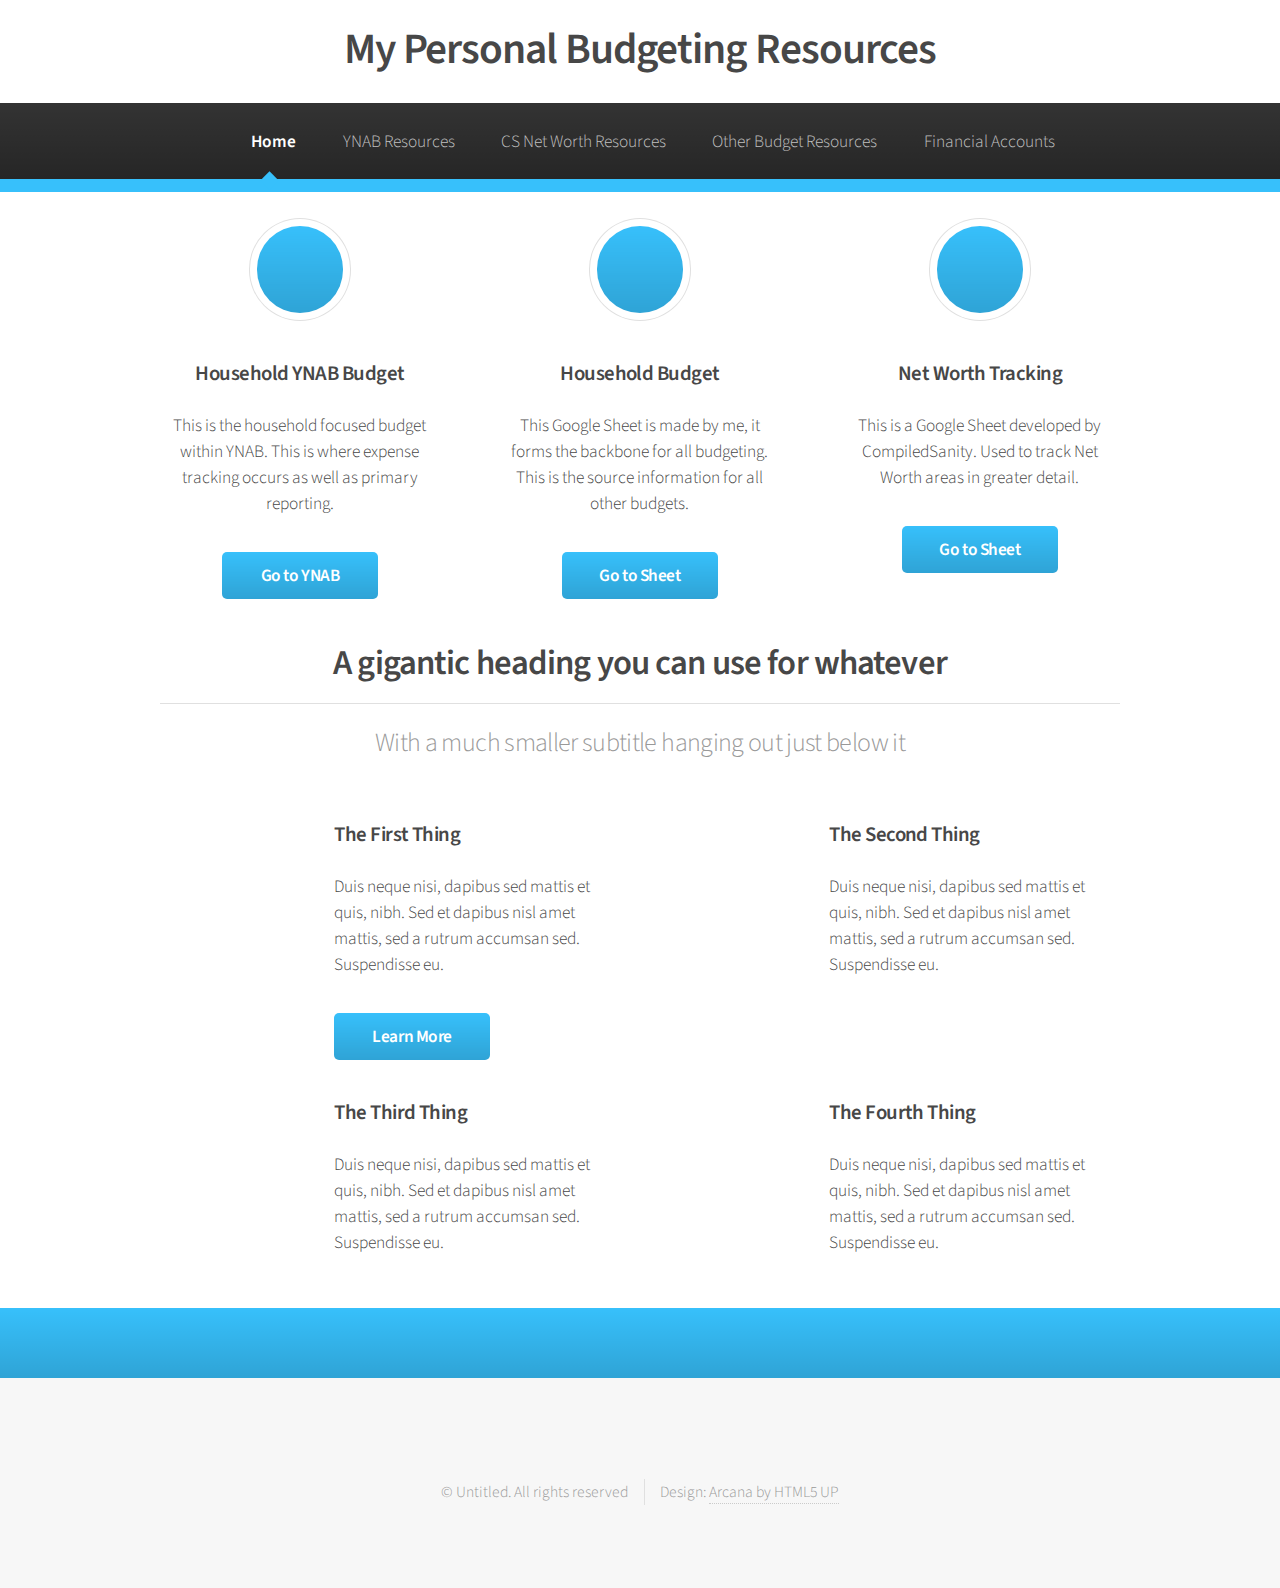
==== commit 9868460e: "Update index.html" ====
--- a/index.html
+++ b/index.html
@@ -28,7 +28,8 @@
 								<li>
 									<a href="#">YNAB Resources</a>
 									<ul>
-										<li><a href="filtersold.html">Filters</a></li>
+										<li><a href="filters.html">Filters</a></li>
+										<li><a href="filtersold.html">Filters Old</a></li>
 										<li><a href="#" target="_blank" rel="noopener noreferrer">Magna phasellus</a></li>
 										<li><a href="#" target="_blank" rel="noopener noreferrer">Etiam sed tempus</a></li>
 										<li>
@@ -113,7 +114,7 @@
 								<div class="box highlight">
 									<i class="icon solid major fa-calculator"></i>
 									<h3>Household Budget</h3>
-									<p>This Google Sheet is made by me, it forms the backbone for all budgeting. This is the source information for the other sheets.</p>
+									<p>This Google Sheet is made by me, it forms the backbone for all budgeting. This is the source information for all other budgets.</p>
 									<a href="https://docs.google.com/spreadsheets/d/1C5yTGVvdCSn9Hnpcb_9gk71Tm4waRV38QooXkXLGlp8/edit?usp=sharing" class="button"target="_blank" rel="noopener noreferrer">Go to Sheet</a>
 								</div>
 							</section>
@@ -189,58 +190,14 @@
 			<!-- CTA -->
 				<section id="cta" class="wrapper style3">
 					<div class="container">
-						<header>
-							<h2>Are you ready to continue your quest?</h2>
-							<a href="#" class="button">Insert Coin</a>
-							<input class= "icon" type="text" value="💾" id="SubscriptionsInput" style="text-align:center;" readonly>
-							<div class="tooltip">
-								<button onclick="SubscriptionsFunction()" onmouseout="SubscriptionsoutFunc()">
-								  <span class="tooltiptext" id="SubscriptionsTooltip">Copy to Clipboard</span>
-							  <i class="far fa-copy"></i>
-								</button>
-							  </div>
-						</header>
 					</div>
 				</section>
 
 			<!-- Footer -->
 				<div id="footer">
-					<div class="container">
-						<div class="row">
-							<section class="col-3 col-6-narrower col-12-mobilep">
-								<h3>Links to Stuff</h3>
-								<ul class="links">
-									<li><a href="#">Mattis et quis rutrum</a></li>
-									<li><a href="#">Suspendisse amet varius</a></li>
-									<li><a href="#">Sed et dapibus quis</a></li>
-									<li><a href="#">Rutrum accumsan dolor</a></li>
-									<li><a href="#">Mattis rutrum accumsan</a></li>
-									<li><a href="#">Suspendisse varius nibh</a></li>
-									<li><a href="#">Sed et dapibus mattis</a></li>
-								</ul>
-							</section>
-							<section class="col-3 col-6-narrower col-12-mobilep">
-								<h3>More Links to Stuff</h3>
-								<ul class="links">
-									<li><a href="#">Duis neque nisi dapibus</a></li>
-									<li><a href="#">Sed et dapibus quis</a></li>
-									<li><a href="#">Rutrum accumsan sed</a></li>
-									<li><a href="#">Mattis et sed accumsan</a></li>
-									<li><a href="#">Duis neque nisi sed</a></li>
-									<li><a href="#">Sed et dapibus quis</a></li>
-									<li><a href="#">Rutrum amet varius</a></li>
-								</ul>
-							</section>
-						</div>
-					</div>
-
 					<!-- Icons -->
-						<ul class="icons">
-							<li><a href="#" class="icon brands fa-twitter"><span class="label">Twitter</span></a></li>
-							<li><a href="#" class="icon brands fa-facebook-f"><span class="label">Facebook</span></a></li>
-							<li><a href="#" class="icon brands fa-github"><span class="label">GitHub</span></a></li>
-							<li><a href="#" class="icon brands fa-linkedin-in"><span class="label">LinkedIn</span></a></li>
-							<li><a href="#" class="icon brands fa-google-plus-g"><span class="label">Google+</span></a></li>
+					<ul class="icons">
+						<li><a href="https://github.com/RossageRoll/BudgetResources" class="icon brands fa-github"><span class="label">GitHub</span></a></li>
 						</ul>
 
 					<!-- Copyright -->
--- a/assets/css/main.css
+++ b/assets/css/main.css
@@ -730,7 +730,7 @@
 				}
 
 					.row.gtr-200 > * {
-						padding: 80px 0 0 80px;
+						padding: 20px 0 0 20px;
 					}
 
 					.row.gtr-200.gtr-uniform {
@@ -1984,11 +1984,11 @@
 
 	header.major {
 		text-align: center;
-		margin: 0 0 2em 0;
+		margin: 0 0 0 0;
 	}
 
 		header.major h2 {
-			font-size: 2.25em;
+			font-size: 2em;
 		}
 
 		header.major p {
@@ -2175,7 +2175,7 @@
 			height: 5em;
 			line-height: 5em;
 			box-shadow: 0 0 0 7px white, 0 0 0 8px #e0e0e0;
-			margin: 0 0 2em 0;
+			margin: 1em 0 2em 0;
 		}
 
 			.icon.major:before {
@@ -2547,7 +2547,7 @@
 
 	#header {
 		text-align: center;
-		padding: 3em 0 0 0;
+		padding: 1em 0 0 0;
 		background-color: #fff;
 		background-image: url("images/bg02.png"), url("images/bg02.png"), url("images/bg01.png");
 		background-position: top left,					top left,					top left;
@@ -2556,12 +2556,12 @@
 	}
 
 		#header h1 {
-			padding: 0 0 2.75em 0;
+			padding: .5em 0 1.5em 0;
 			margin: 0;
 		}
 
 			#header h1 a {
-				font-size: 1.5em;
+				font-size: 2.5em;
 				letter-spacing: -0.025em;
 				border: 0;
 			}
@@ -2736,7 +2736,7 @@
 /* Wrapper */
 
 	.wrapper {
-		padding: 3em 0 1em 0;
+		padding: 0.5em 0 1em 0;
 	}
 
 		.wrapper.style1 {
@@ -2773,7 +2773,7 @@
 
 	#cta {
 		text-align: center;
-		padding: 3.5em 0;
+		padding: 1em 0;
 	}
 
 		#cta header h2 {
@@ -2954,7 +2954,7 @@
 
 			header.major {
 				text-align: center;
-				margin: 0 0 1em 0;
+				margin: 0 0 .5em 0;
 			}
 
 				header.major h2 {
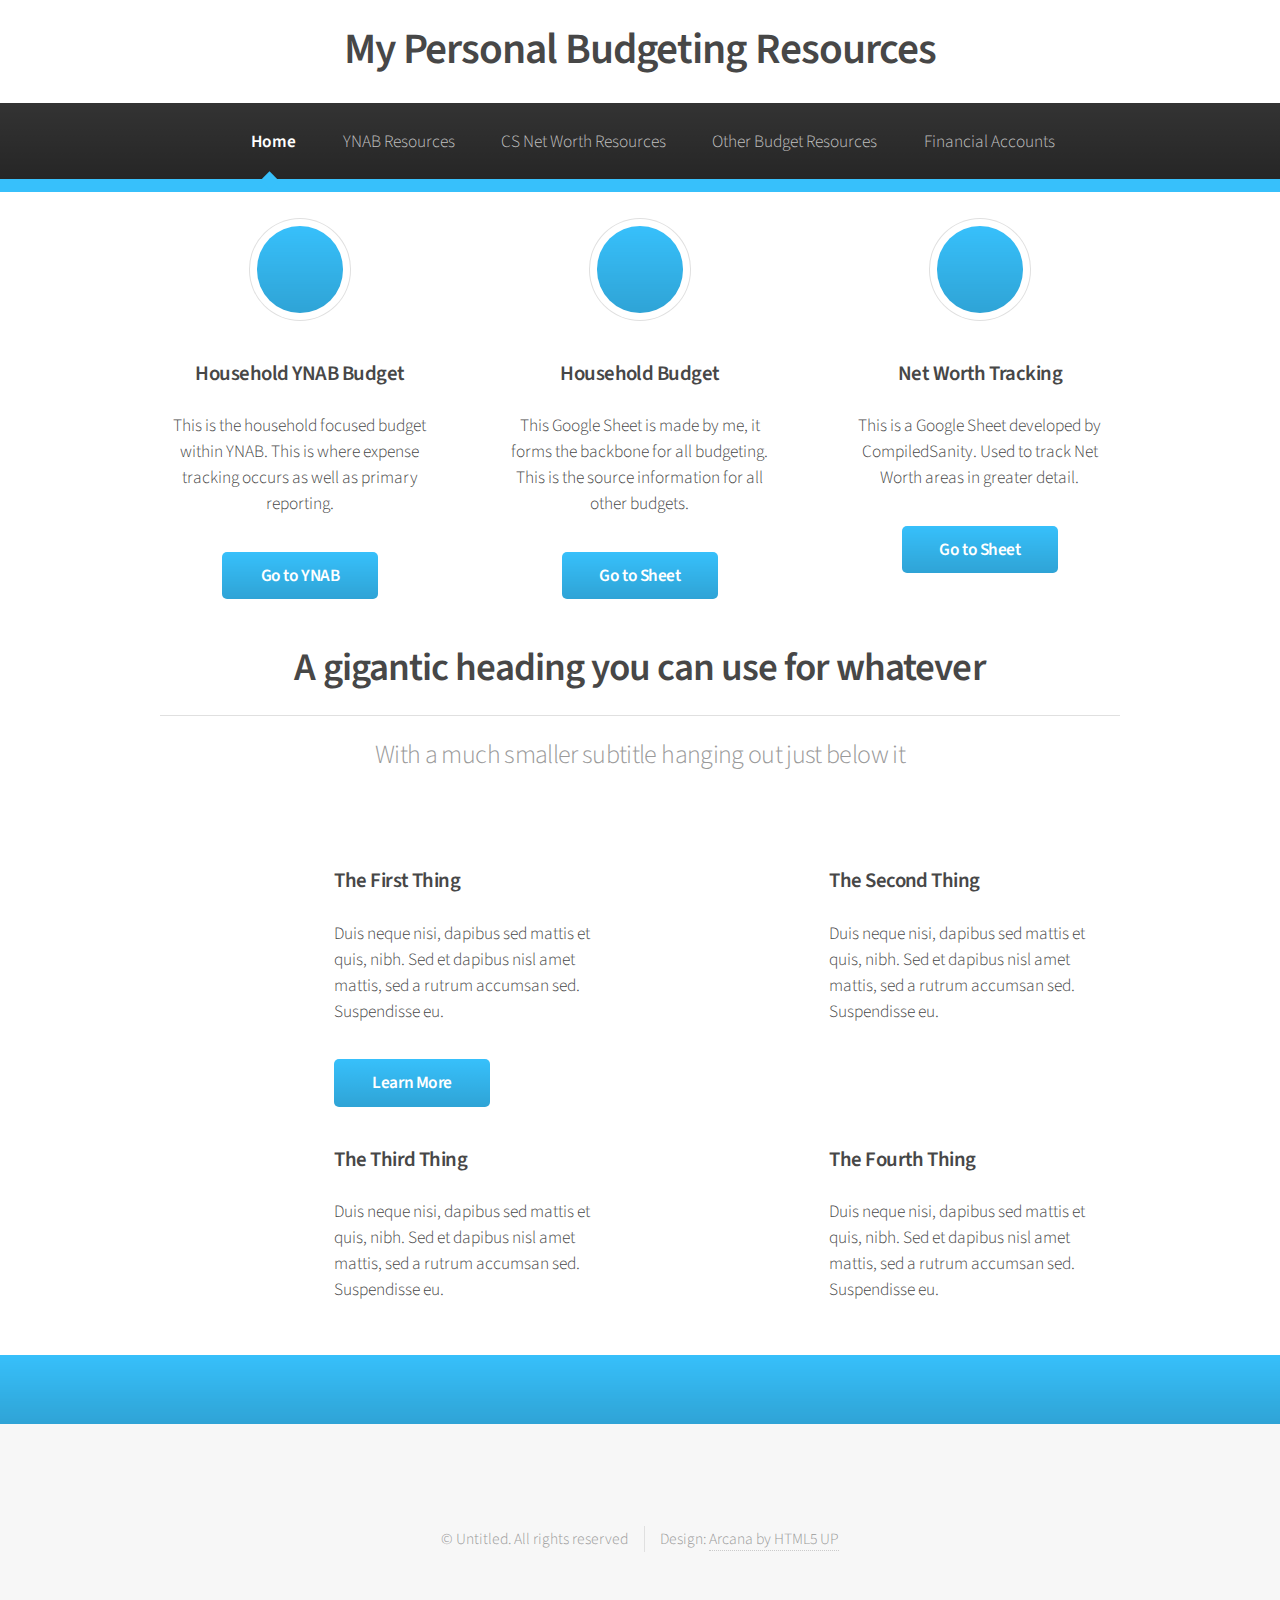
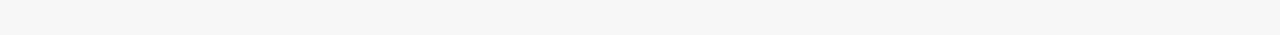
==== commit 43088e18: "Updates Nav Panel" ====
--- a/index.html
+++ b/index.html
@@ -29,58 +29,27 @@
 									<a href="#">YNAB Resources</a>
 									<ul>
 										<li><a href="filters.html">Filters</a></li>
-										<li><a href="filtersold.html">Filters Old</a></li>
-										<li><a href="#" target="_blank" rel="noopener noreferrer">Magna phasellus</a></li>
-										<li><a href="#" target="_blank" rel="noopener noreferrer">Etiam sed tempus</a></li>
-										<li>
-											<a href="#">Submenu</a>
-											<ul>
-												<li><a href="#">Lorem dolor</a></li>
-												<li><a href="#">Phasellus magna</a></li>
-												<li><a href="#">Magna phasellus</a></li>
-												<li><a href="#">Etiam nisl</a></li>
-												<li><a href="#">Veroeros feugiat</a></li>
-											</ul>
-										</li>
-										<li><a href="#">Veroeros feugiat</a></li>
+										<li><a href="https://support.youneedabudget.com/" target="_blank" rel="noopener noreferrer">YNAB Official Support</a></li>
+										<li><a href="https://www.reddit.com/r/ynab/" target="_blank" rel="noopener noreferrer">YNAB Subreddit</a></li>
 									</ul>
 								</li>
 								<li>
 									<a href="#">CS Net Worth Resources</a>
 									<ul>
-										<li><a href="#" target="_blank" rel="noopener noreferrer">Lorem dolor</a></li>
-										<li><a href="#" target="_blank" rel="noopener noreferrer">Magna phasellus</a></li>
-										<li><a href="#" target="_blank" rel="noopener noreferrer">Etiam sed tempus</a></li>
-										<li>
-											<a href="#">Submenu</a>
-											<ul>
-												<li><a href="#">Lorem dolor</a></li>
-												<li><a href="#">Phasellus magna</a></li>
-												<li><a href="#">Magna phasellus</a></li>
-												<li><a href="#">Etiam nisl</a></li>
-												<li><a href="#">Veroeros feugiat</a></li>
-											</ul>
-										</li>
-										<li><a href="#">Veroeros feugiat</a></li>
+										<li><a href="https://guide.cspersonalfinance.io/" target="_blank" rel="noopener noreferrer">CS Personal Finance Guide</a></li>
+										<li><a href="https://www.reddit.com/r/CSPersonalFinance/" target="_blank" rel="noopener noreferrer">CS Personal Finance Subreddit</a></li>
+										<li><a href="https://cspersonalfinance.io/resendinvite/" target="_blank" rel="noopener noreferrer">Resend Invite</a></li>
 									</ul>
 								</li>
 								<li>
 									<a href="#">Other Budget Resources</a>
 									<ul>
+										<li><a href="https://passiveinvestingaustralia.com/" target="_blank" rel="noopener noreferrer">Passive Investing Australia</a></li>
 										<li><a href="https://investcalc.github.io/" target="_blank" rel="noopener noreferrer">Investment Frequency Calculator</a></li>
+										<li><a href="https://paycalculator.com.au/" target="_blank" rel="noopener noreferrer">Pay Calculator</a></li>
+										<li><a href="#" target="_blank" rel="noopener noreferrer">Magna phasellus</a></li>
+										<li><a href="#" target="_blank" rel="noopener noreferrer">Etiam sed tempus</a></li>
 										<li><a href="https://docs.google.com/spreadsheets/d/145iM6uuFS9m-Rul65--eFJQq_Au7Z_BA4_CwkYwu2DI/edit#gid=271791020" target="_blank" rel="noopener noreferrer">AU Savings Account Leaderboard</a></li>
-										<li><a href="#" target="_blank" rel="noopener noreferrer">Etiam sed tempus</a></li>
-										<li>
-											<a href="#">Submenu</a>
-											<ul>
-												<li><a href="#">Lorem dolor</a></li>
-												<li><a href="#">Phasellus magna</a></li>
-												<li><a href="#">Magna phasellus</a></li>
-												<li><a href="#">Etiam nisl</a></li>
-												<li><a href="#">Veroeros feugiat</a></li>
-											</ul>
-										</li>
-										<li><a href="#">Veroeros feugiat</a></li>
 									</ul>
 								</li>
 								<li>
@@ -91,6 +60,7 @@
 										<li><a href="https://online.gemvisa.com.au/access/login" target="_blank" rel="noopener noreferrer">Latitude GEM VISA</a></li>
 										<li><a href="https://toyotafinanceonline.com.au/Login/TFLogin.aspx" target="_blank" rel="noopener noreferrer">Toyota Finance</a></li>
 										<li><a href="https://portal.australiansuper.com/login.aspx" target="_blank" rel="noopener noreferrer">Australian Super</a></li>
+										<li><a href="https://www.cmcmarkets.com/en-au/login" target="_blank" rel="noopener noreferrer">CMC Markets</a></li>
 									</ul>
 								</li>
 							</ul>
--- a/assets/css/main.css
+++ b/assets/css/main.css
@@ -730,7 +730,7 @@
 				}
 
 					.row.gtr-200 > * {
-						padding: 20px 0 0 20px;
+						padding: 80px 0 0 80px;
 					}
 
 					.row.gtr-200.gtr-uniform {
@@ -1984,11 +1984,11 @@
 
 	header.major {
 		text-align: center;
-		margin: 0 0 0 0;
+		margin: 0 0 2em 0;
 	}
 
 		header.major h2 {
-			font-size: 2em;
+			font-size: 2.25em;
 		}
 
 		header.major p {
@@ -2736,7 +2736,7 @@
 /* Wrapper */
 
 	.wrapper {
-		padding: 0.5em 0 1em 0;
+		padding: 5em 0 3em 0;
 	}
 
 		.wrapper.style1 {
